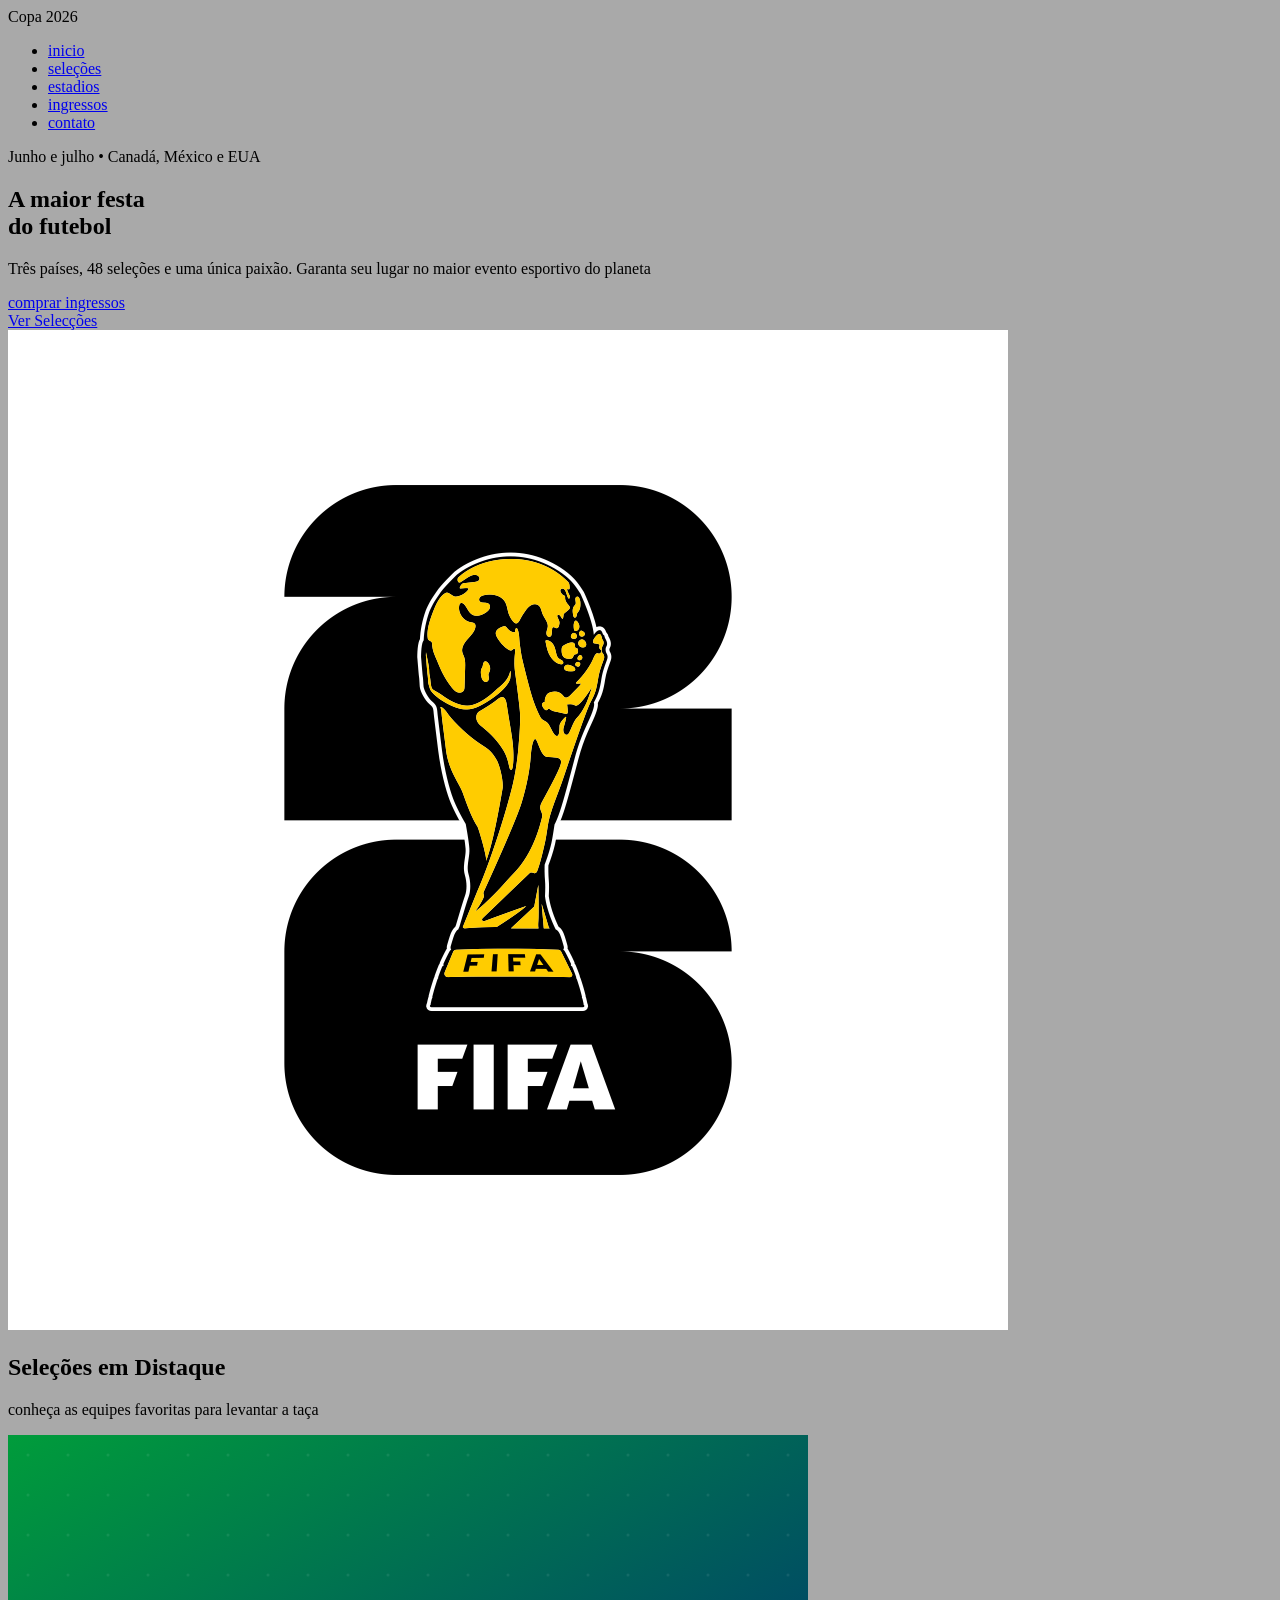
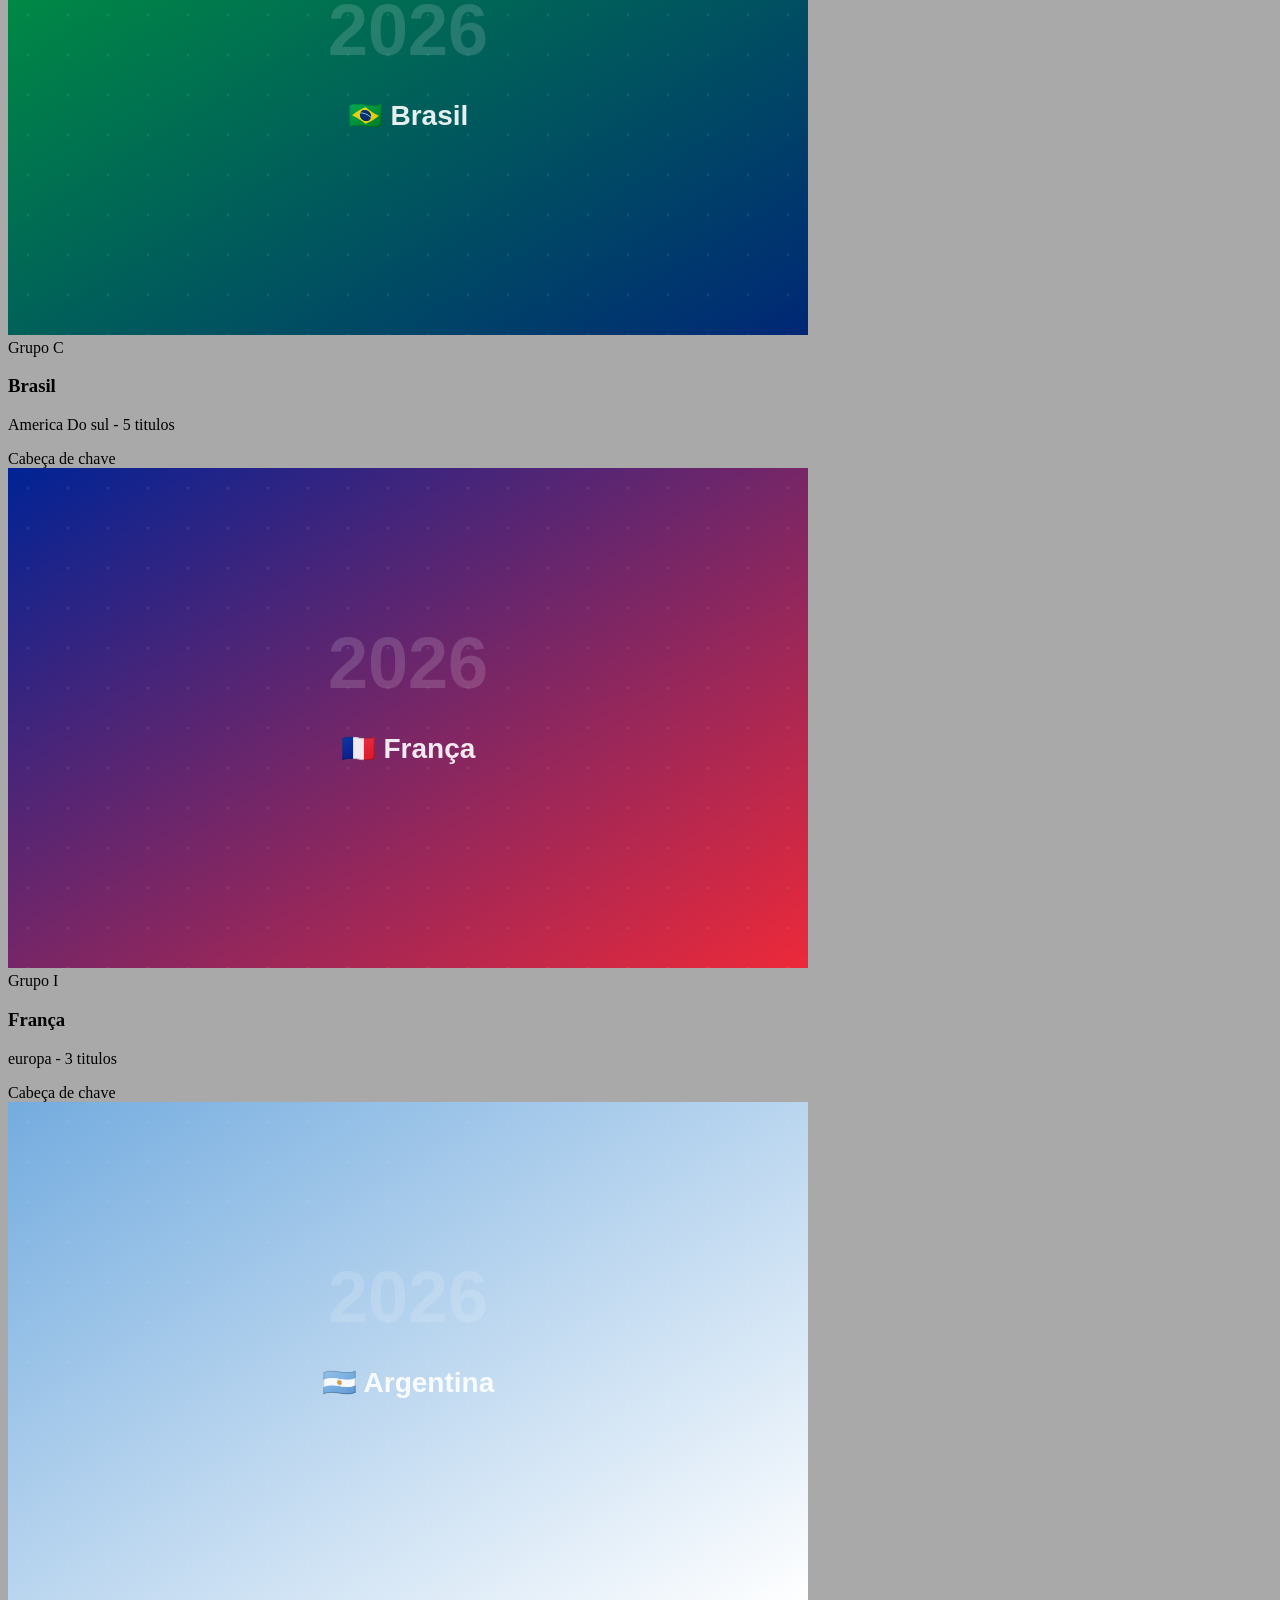
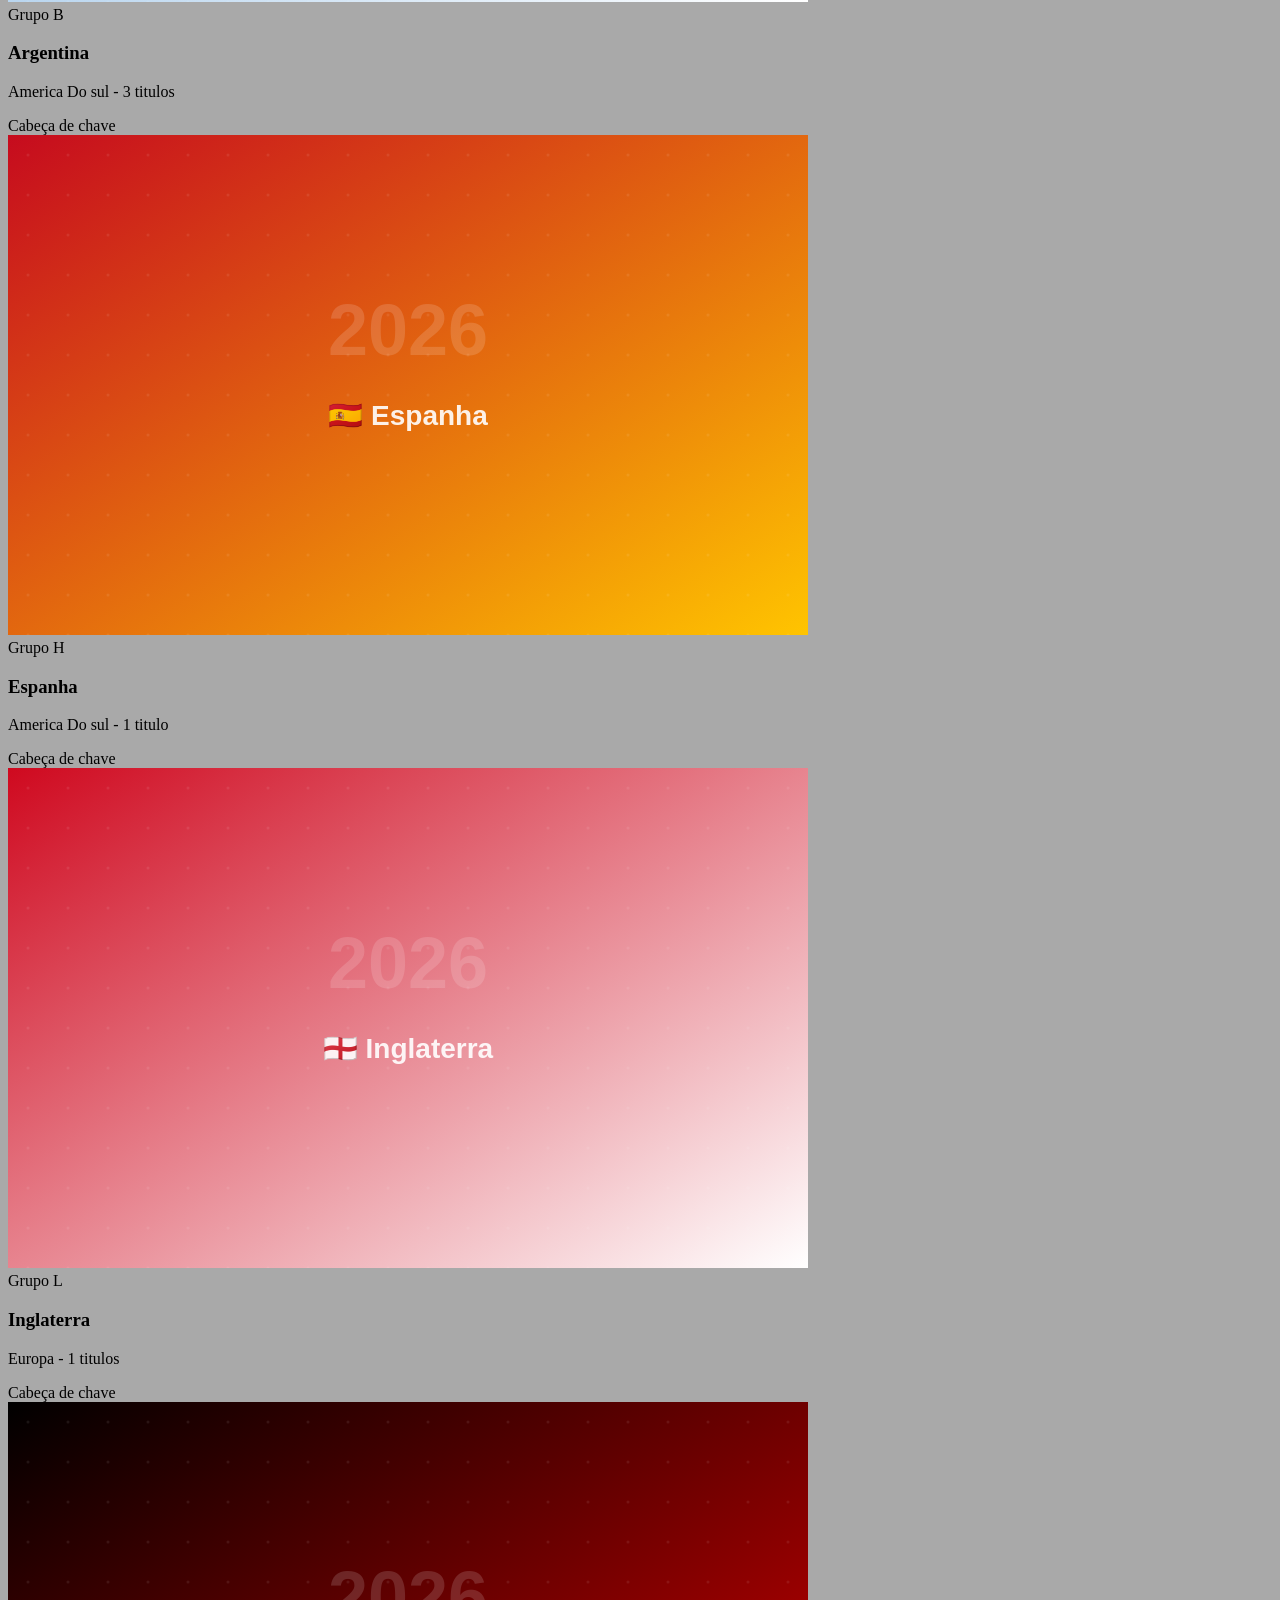
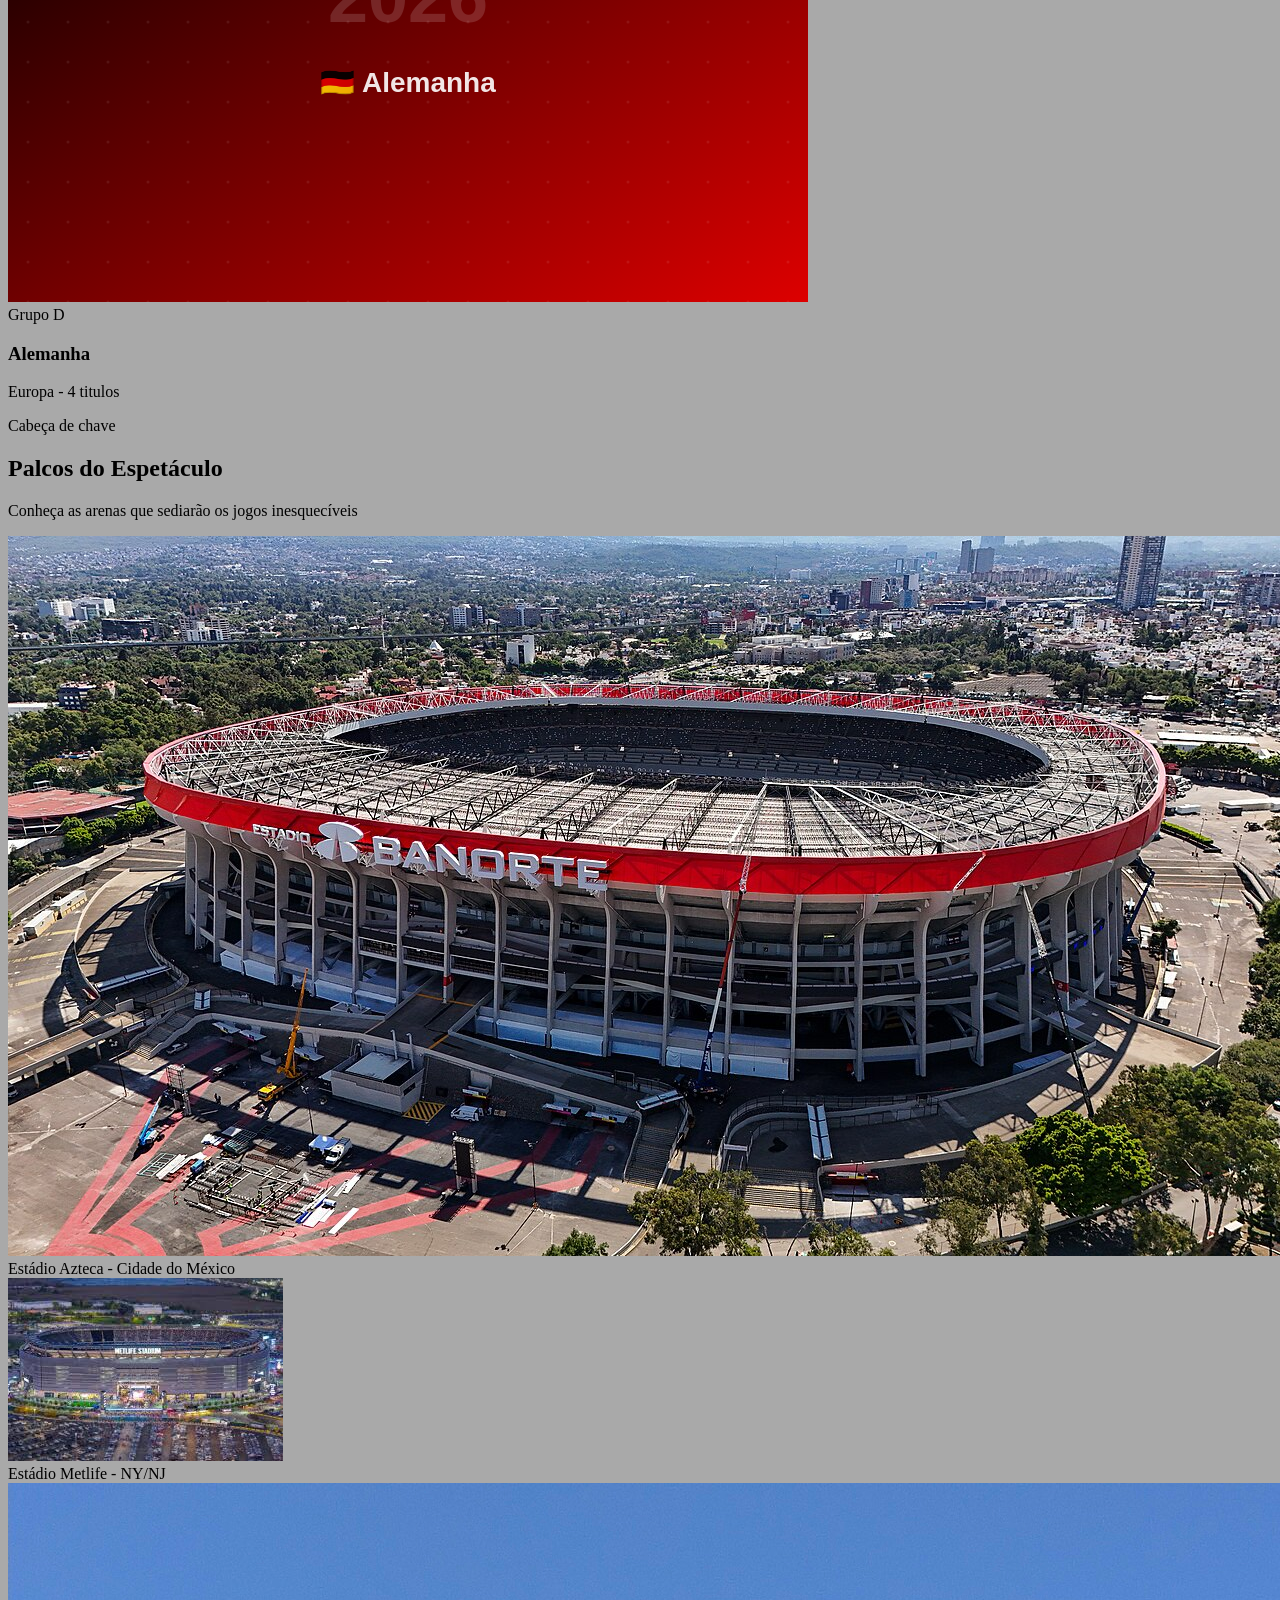
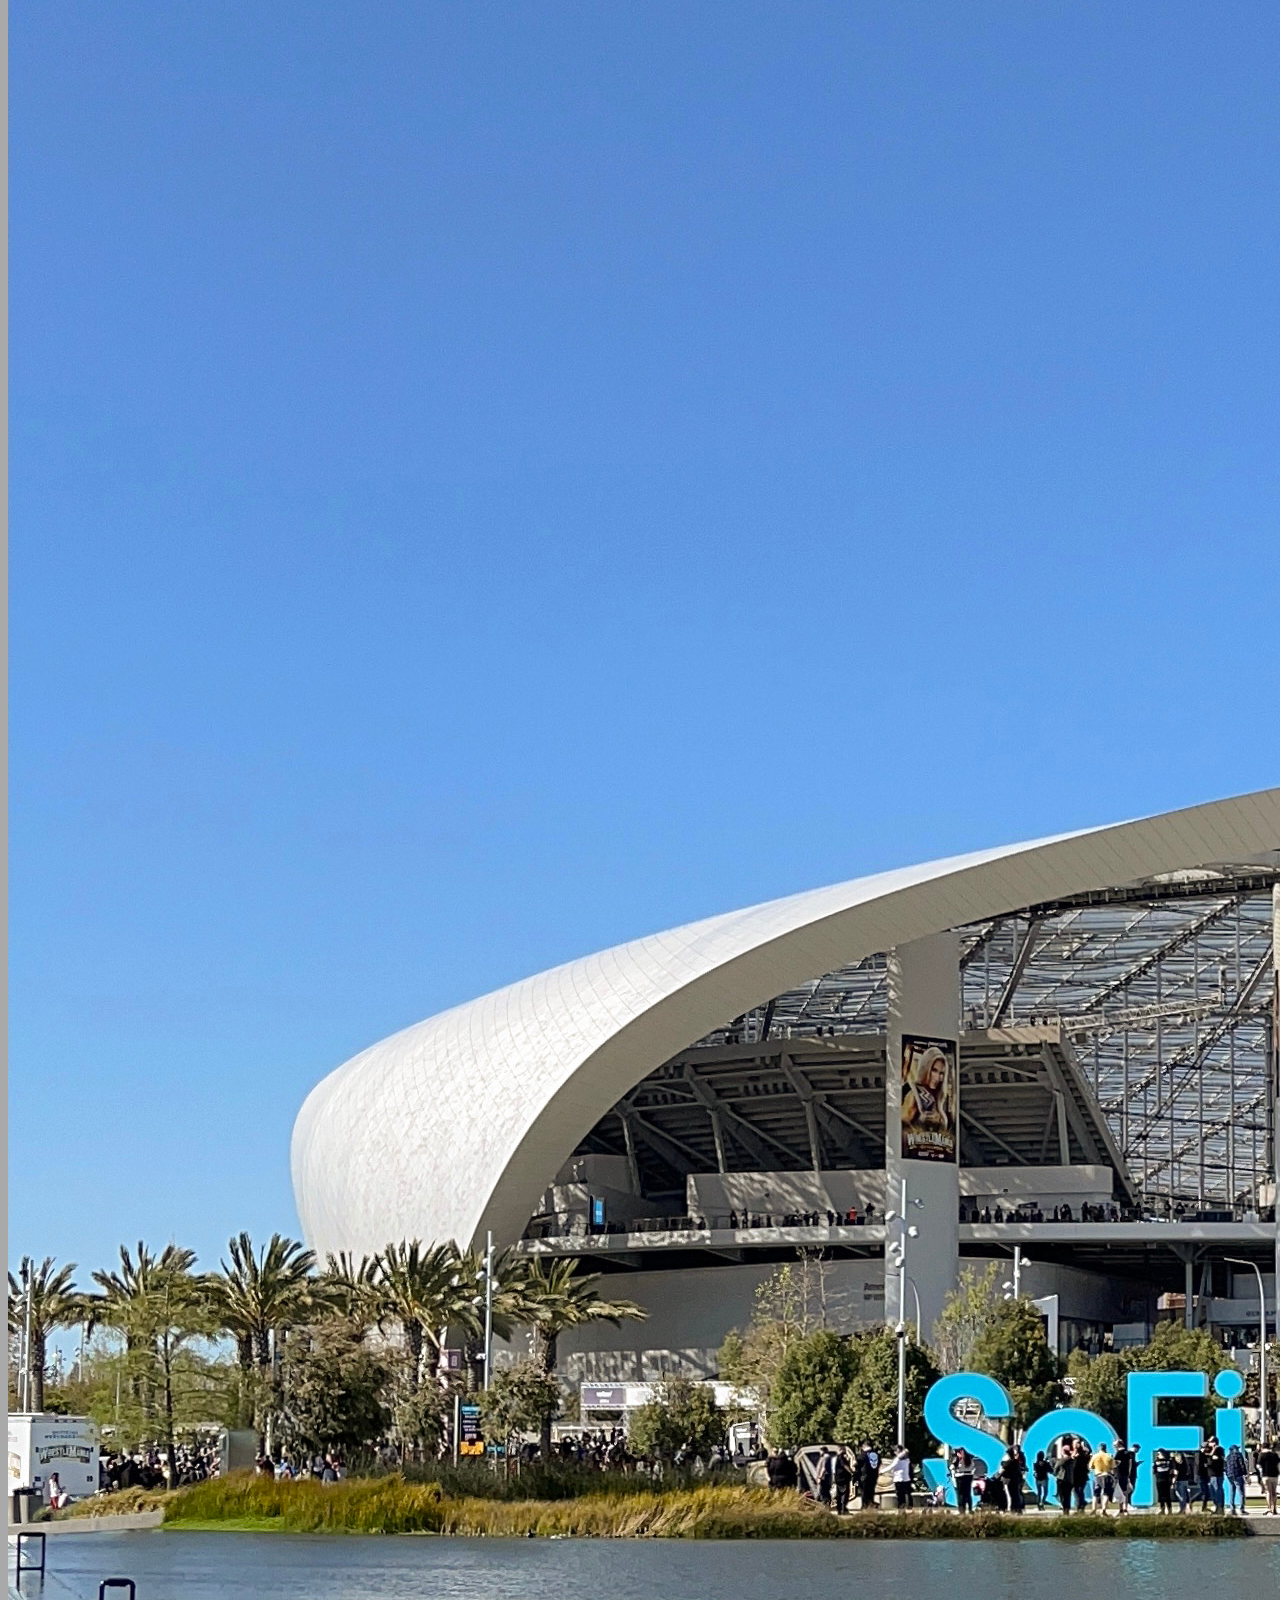
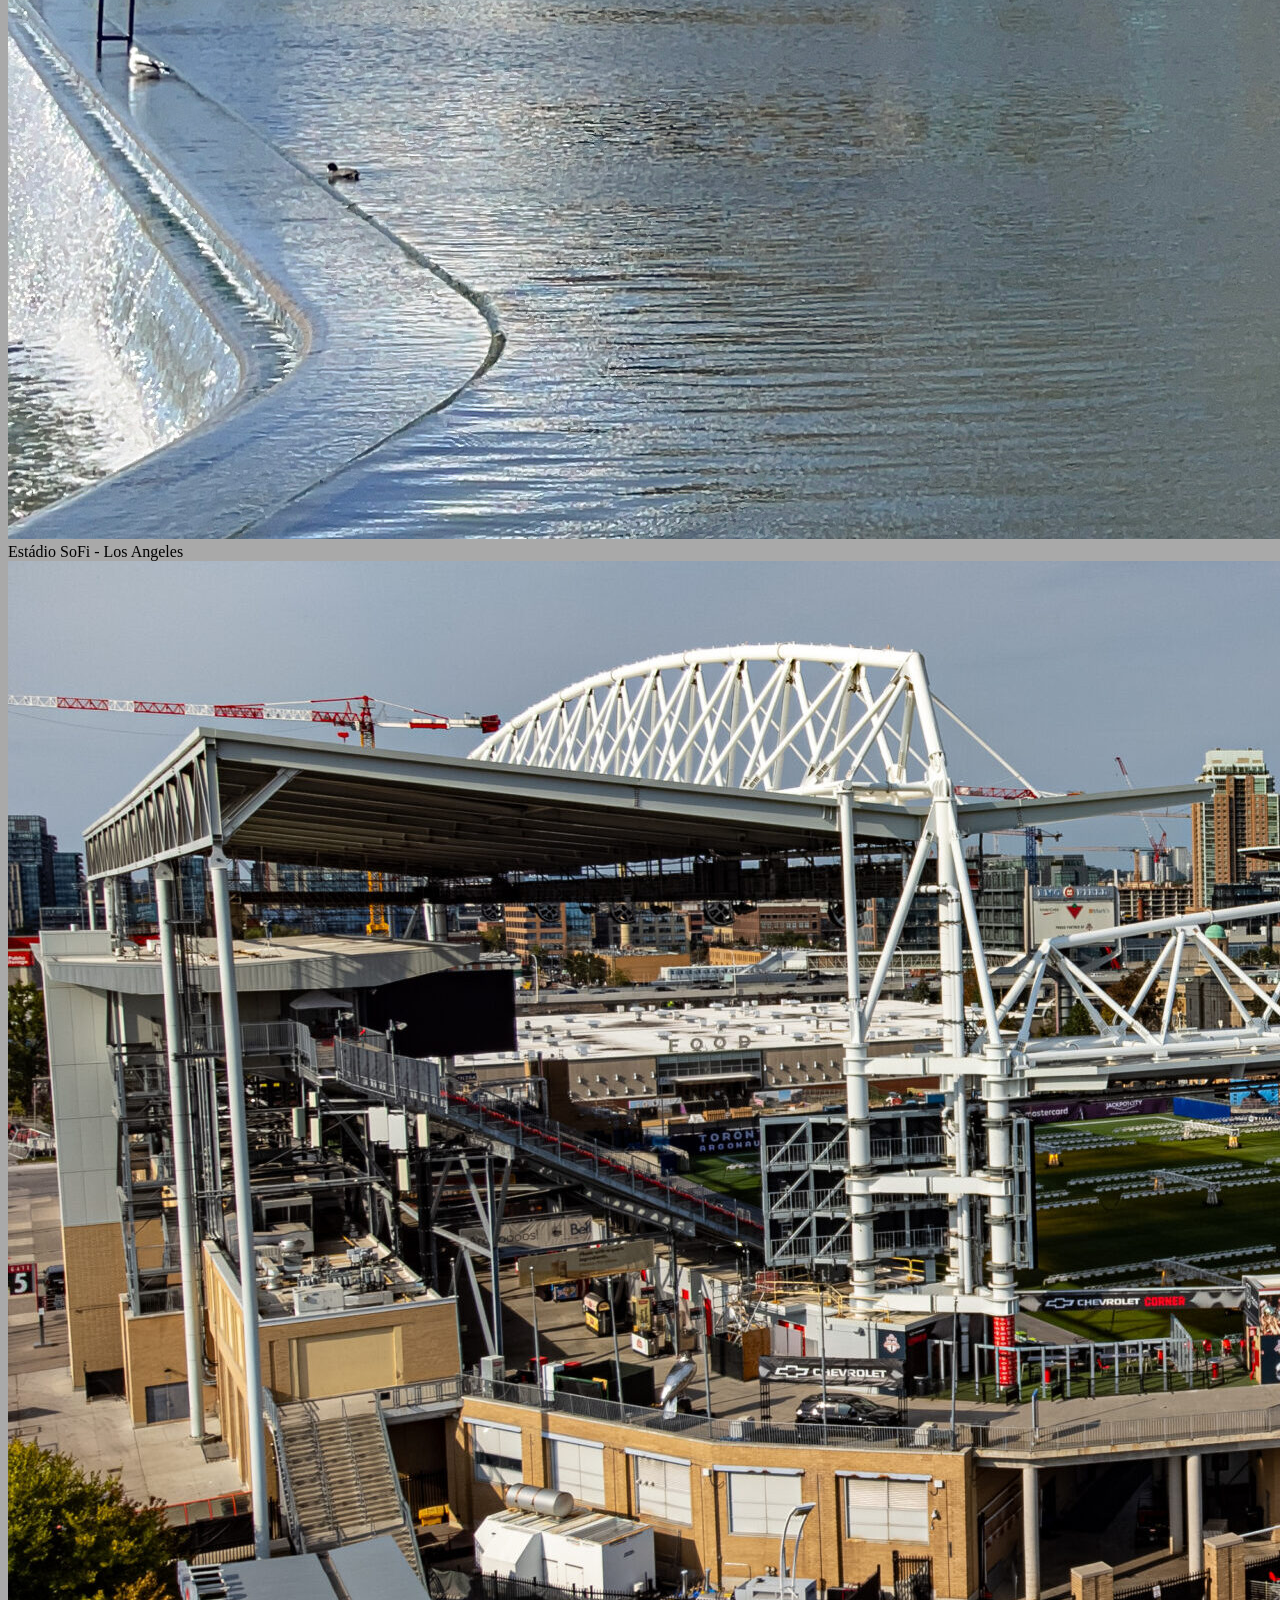
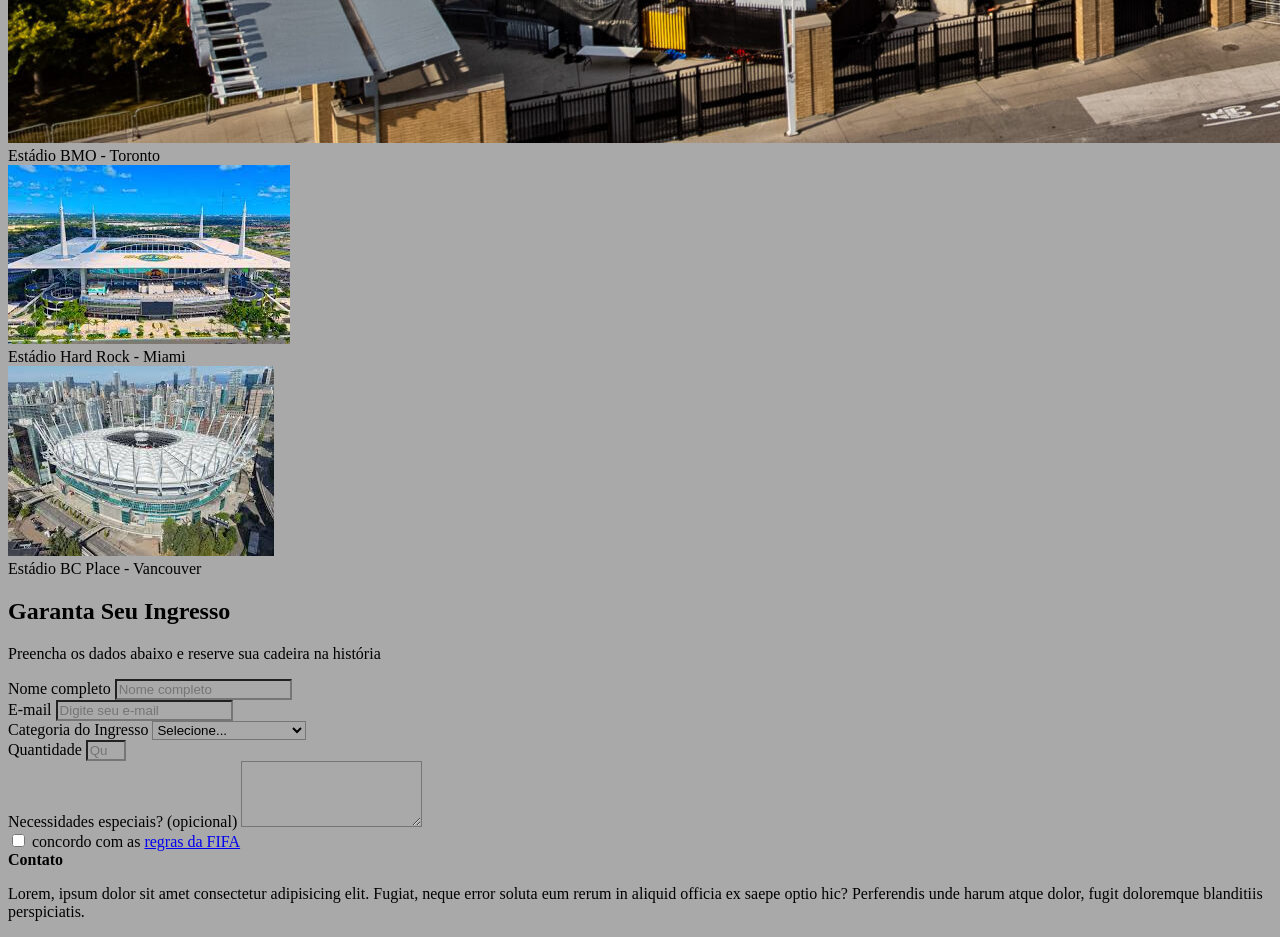
==== index.html @ 60d8bf27 "Add files via upload" ====
<!DOCTYPE html>
<html lang="pt-br">

<head>
    <meta charset="UTF-8">
    <meta name="viewport" content="width=device-width, initial-scale=1.0">
    <meta name="description" content="site da copa do mundo 2026 - Pequenos talentos">
    <title>copa do mundo 2026</title>
    <link rel="stylesheet" href="style.css">
</head>

<body>
    <nav>
        <div>
            <div>
                <span>Copa 2026</span>
            </div>
            <ul>
                <li><a href="#home">inicio</a></li>
                <li><a href="#selecoes">seleções</a></li>
                <li><a href="#estadios">estadios</a></li>
                <li><a href="#ingressos">ingressos</a></li>
                <li><a href="#contato">contato</a></li>
            </ul>
        </div>
    </nav>
    <section id="home">
        <div>
            <div>
                <p>Junho e julho • Canadá, México e EUA </p>
                <!-- a tag <br> faz quebra de linhas -->
                <h1>A maior festa <br> do futebol</h1>
                <p> Três países, 48 seleções e uma única paixão.
                    Garanta seu lugar no maior evento esportivo do planeta
                </p>

                <div>
                    <a href="#ingressos">comprar ingressos</a>
                    <br>
                    <a href="#selecoes">Ver Selecções</a>
                </div>
            </div>

            <!-- Div de imagem -->
            <div>
                <img src="img/copa-2026.png" alt="logo da copa 2026">
            </div>
        </div>
    </section>
    <main>
        <section id="selecoes">
            <!-- Div Global -->
            <div>
                <!-- Div de titulo -->
                <div>
                    <h2>Seleções em Distaque</h2>
                    <p>conheça as equipes favoritas para levantar a taça</p>
                </div>
                <!-- div de seleções -->
                <div>
                    <!-- div seleção 1 -->
                    <div>
                        <!-- div imagem -->
                        <div>
                            <img src="img/selecao-brasil.svg" alt="banner seleção brasileira">
                        </div>
                        <!-- div de corpo -->
                        <div>
                            <span>Grupo C</span>
                            <h3>Brasil</h3>
                            <p>America Do sul - 5 titulos</p>
                            <span>Cabeça de chave</span>
                        </div>


                        <!-- div seleção 2 -->
                        <div>
                            <!-- div imagem -->
                            <div>
                                <img src="img/selecao-franca.svg" alt="banner seleção francesa">
                            </div>
                            <!-- div de corpo -->
                            <div>
                                <span>Grupo I</span>
                                <h3>França</h3>
                                <p>europa - 3 titulos</p>
                                <span>Cabeça de chave</span>
                            </div>


                            <!-- div seleção 3 -->
                            <div>
                                <!-- div imagem -->
                                <div>
                                    <img src="img/selecao-argentina.svg" alt="banner seleção argentina">
                                </div>
                                <!-- div de corpo -->
                                <div>
                                    <span>Grupo B</span>
                                    <h3>Argentina</h3>
                                    <p>America Do sul - 3 titulos</p>
                                    <span>Cabeça de chave</span>
                                </div>

                                <!-- div seleção 4 -->
                                <div>
                                    <!-- div imagem -->
                                    <div> <img src="img/selecao-espanha.svg" alt="banner seleção espanhola">
                                    </div>
                                    <!-- div de corpo -->
                                    <div>
                                        <span>Grupo H</span>
                                        <h3>Espanha</h3>
                                        <p>America Do sul - 1 titulo</p>
                                        <span>Cabeça de chave</span>
                                    </div>

                                    <!-- div seleção 5 -->
                                    <div>
                                        <!-- div imagem -->
                                        <div>
                                            <img src="img/selecao-inglaterra.svg" alt="banner seleção inglesa">
                                        </div>
                                        <!-- div de corpo -->
                                        <div>
                                            <span>Grupo L</span>
                                            <h3>Inglaterra</h3>
                                            <p>Europa - 1 titulos</p>
                                            <span>Cabeça de chave</span>
                                        </div>

                                        <!-- div seleção 6 -->
                                        <div>
                                            <!-- div imagem -->
                                            <div>
                                                <img src="img/selecao-alemanha.svg" alt="banner seleção alemã">
                                            </div>
                                            <!-- div de corpo -->
                                            <div>
                                                <span>Grupo D</span>
                                                <h3>Alemanha</h3>
                                                <p>Europa - 4 titulos</p>
                                                <span>Cabeça de chave</span>
                                            </div>
                                        </div>
                                    </div>
        </section>

        <section id="estadios">
            <!-- Div global -->
            <div>
                <!-- Div de título -->
                <div>
                    <h2>Palcos do Espetáculo</h2>
                    <p>Conheça as arenas que sediarão os jogos inesquecíveis</p>
                </div>

                <!-- Div de estádios -->
                <div>
                    <!-- Div do estádio 1 -->
                    <div>
                        <img src="img/azteca.jpg" alt="Estádio Azteca">
                        <div>Estádio Azteca - Cidade do México</div>
                    </div>

                    <!-- Div do estádio 2 -->
                    <div>
                        <img src="img/metlife.jpg" alt="Estádio Metlife">
                        <div>Estádio Metlife - NY/NJ</div>
                    </div>

                    <!-- Div do estádio 3 -->
                    <div>
                        <img src="img/sofi.jpg" alt="Estádio SoFi">
                        <div>Estádio SoFi - Los Angeles</div>
                    </div>

                    <!-- Div do estádio 4 -->
                    <div>
                        <img src="img/bmo.jpg" alt="Estádio BMO">
                        <div>Estádio BMO - Toronto</div>
                    </div>

                    <!-- Div do estádio 5 -->
                    <div>
                        <img src="img/hard-rock.jpg" alt="Estádio Hard Rock">
                        <div>Estádio Hard Rock - Miami</div>
                    </div>

                    <!-- Div do estádio 6 -->
                    <div>
                        <img src="img/bc-place.jpg" alt="Estádio BC Place">
                        <div>Estádio BC Place - Vancouver</div>
                    </div>
                </div>
            </div>
        </section>

        <section id="ingressos">

            <!-- Div global -->
            <div>

                <!-- Div de título -->
                <div>
                    <h2>Garanta Seu Ingresso</h2>
                    <p>Preencha os dados abaixo e reserve sua cadeira na história</p>
                </div>

                <!-- Div de formulário -->
                <div>
                    <form>
                        <!-- Div linha 1 -->
                        <div>

                            <!-- Div input 1 -->
                            <div>
                                <label>Nome completo</label>
                                <input type="text" placeholder="Nome completo" required>
                            </div>

                            <!-- Div input 2 -->
                            <div>
                                <label>E-mail</label>
                                <input type="email" placeholder="Digite seu e-mail" required>
                            </div>
                        </div>

                        <!-- Div linha 2 -->
                        <div>

                            <!-- Div input 3 -->
                            <div>
                                <label>Categoria do Ingresso</label>
                                <select>
                                    <option value="">Selecione...</option>
                                    <option value="cat3">Categoria 3 - R$ 1000</option>
                                    <option value="cat2">Categoria 2 - R$ 700</option>
                                    <option value="cat1">Categoria 1 - R$ 200</option>
                                </select>
                            </div>

                            <!-- Div input 4 -->
                            <div>
                                <label>Quantidade</label>
                                <input type="number" placeholder="Quantidade de ingressos" min="1" max="6" required>
                            </div>
                        </div>
                        <!-- div input 5 -->
                        <div>
                            <label>Necessidades especiais? (opicional)</label>
                            <textarea name="mensagem" rows="4" placeholder="acessibilidade, mobilidade reduzida...">
                                </textarea>
                        </div>
                        <!-- Div input 6 -->
                         <div>
                            <input type="checkbox" required>
                            <label>
                                concordo com as
                                <a href="#">regras da FIFA</a>  
                            </label>
                         </div>
                         
                    </form>
                </div>
            </div>
        </section>

        <section id="contato">
            <strong>Contato</strong>
            <p>Lorem, ipsum dolor sit amet consectetur adipisicing elit. Fugiat, neque error soluta eum rerum in aliquid
                officia ex saepe optio hic? Perferendis unde harum atque dolor, fugit doloremque blanditiis
                perspiciatis.</p>
        </section>

    </main>
</body>

</html>
---- style.css ----
*{
    background-color:darkgray;
}
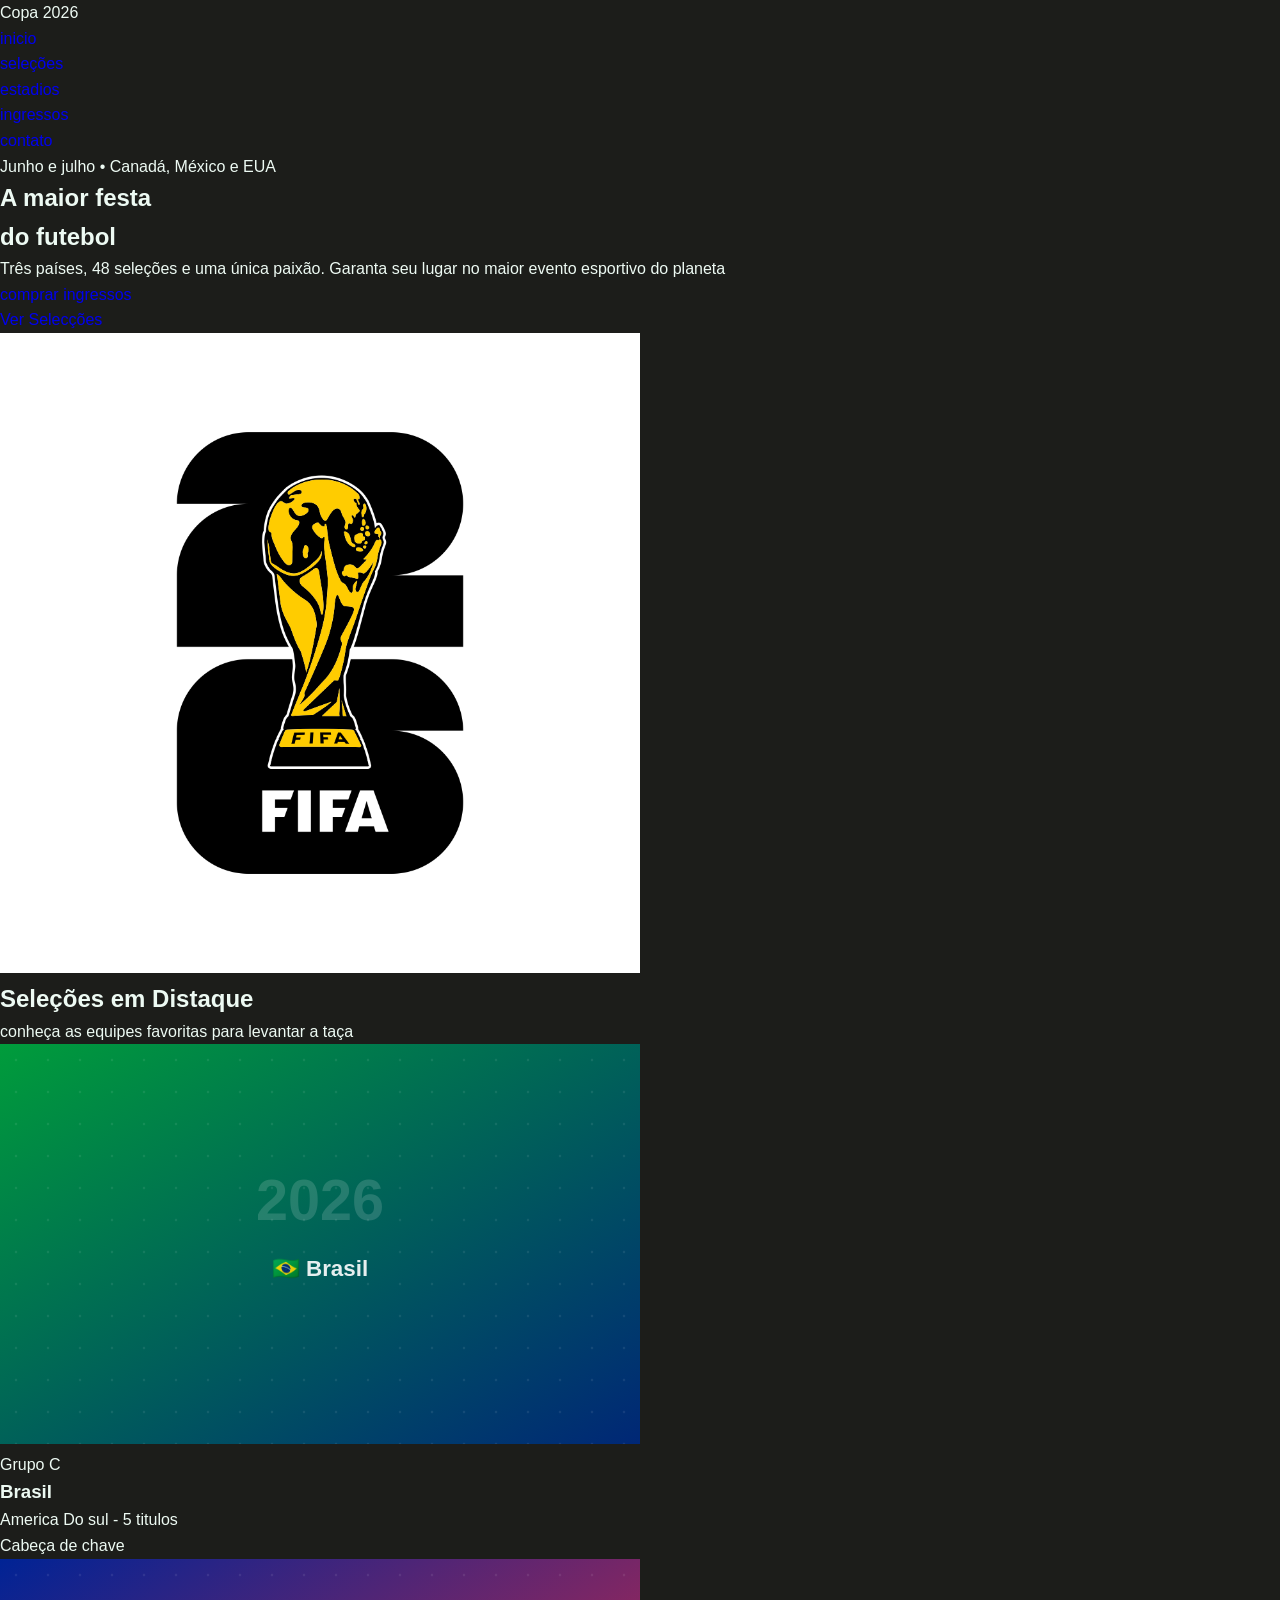
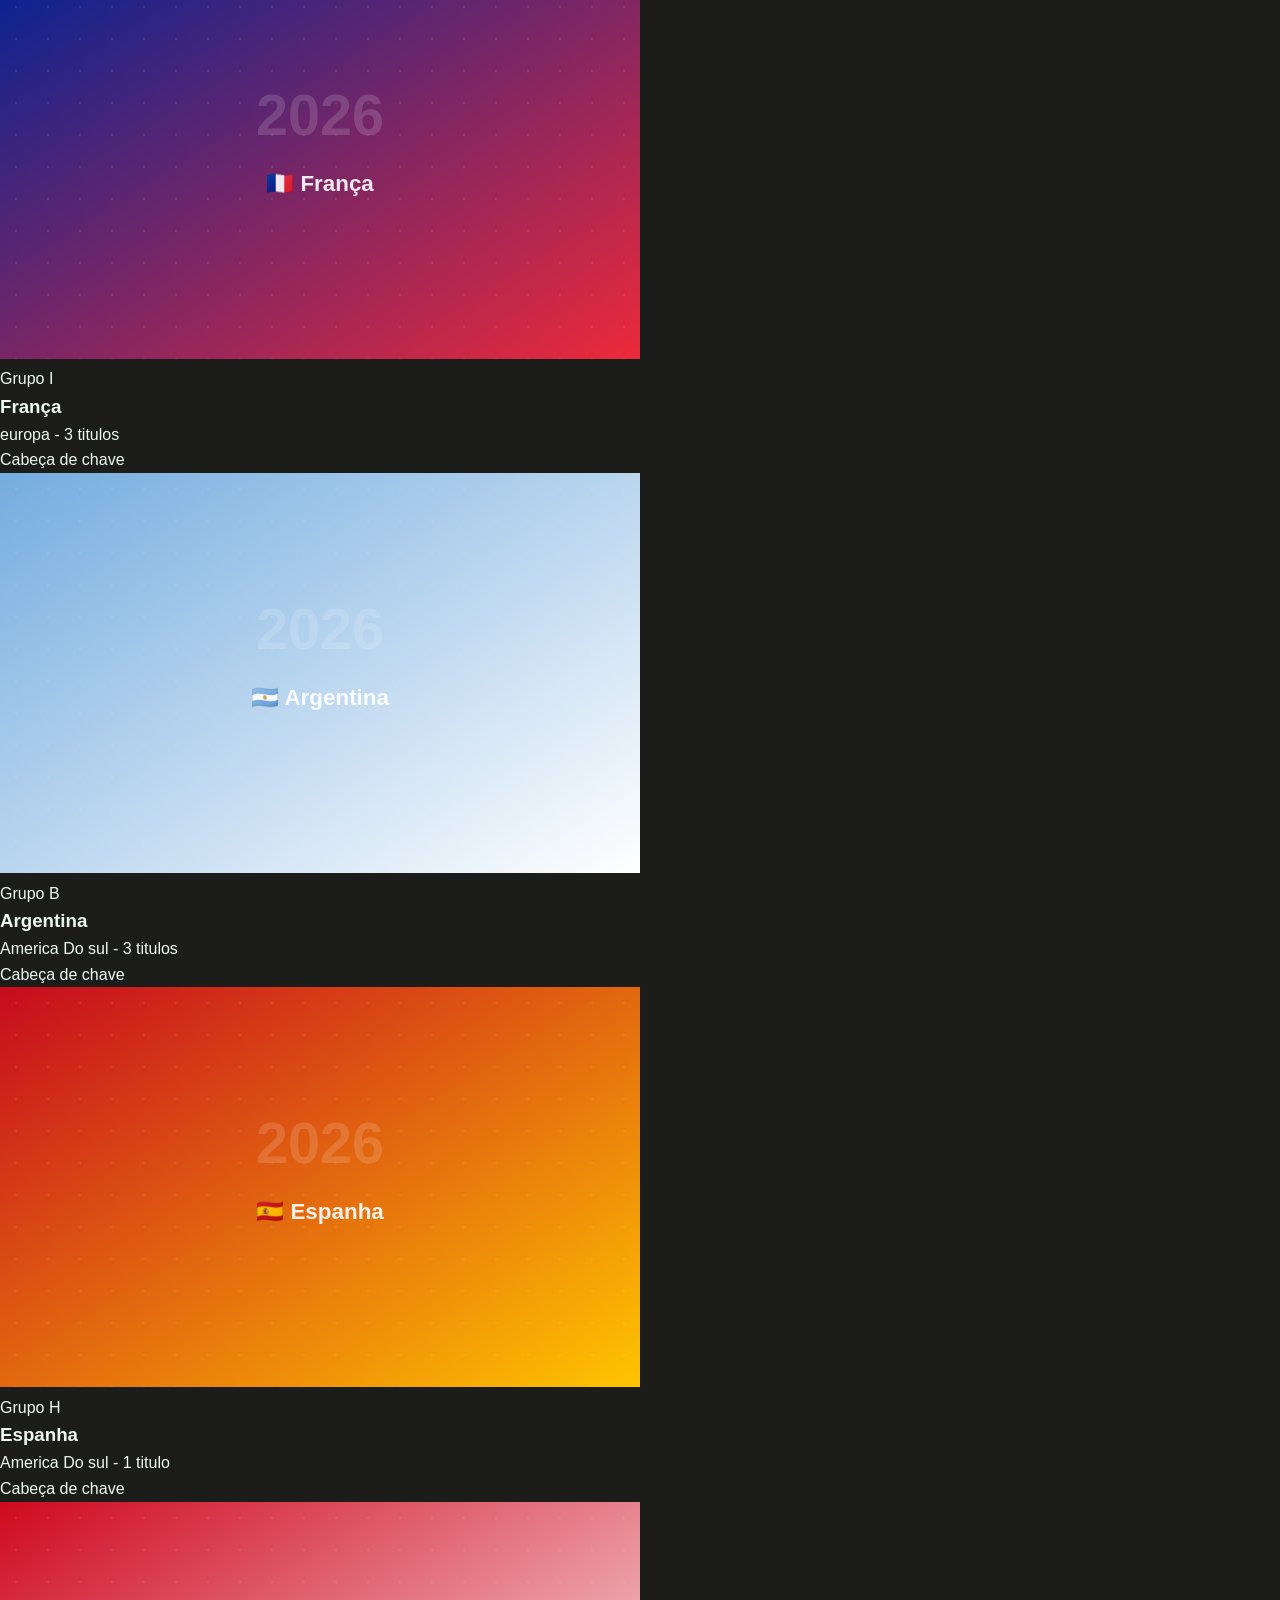
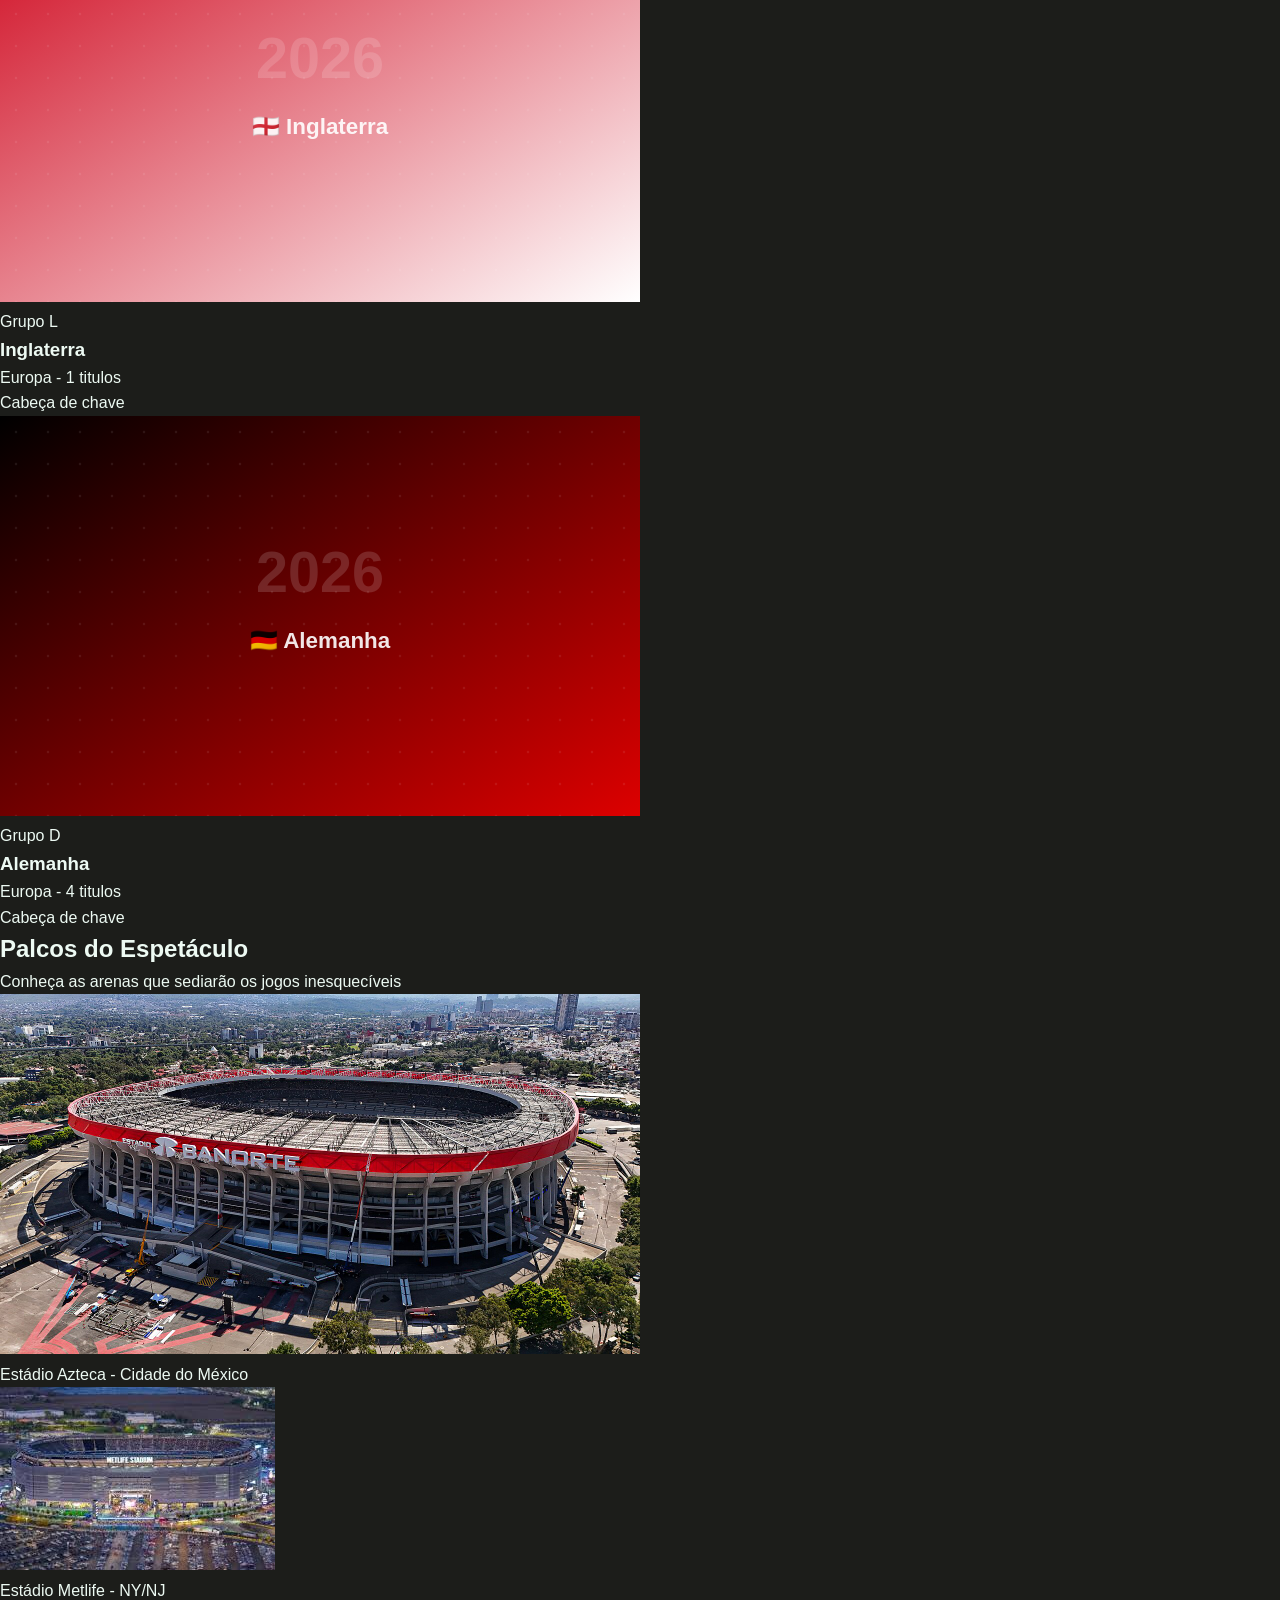
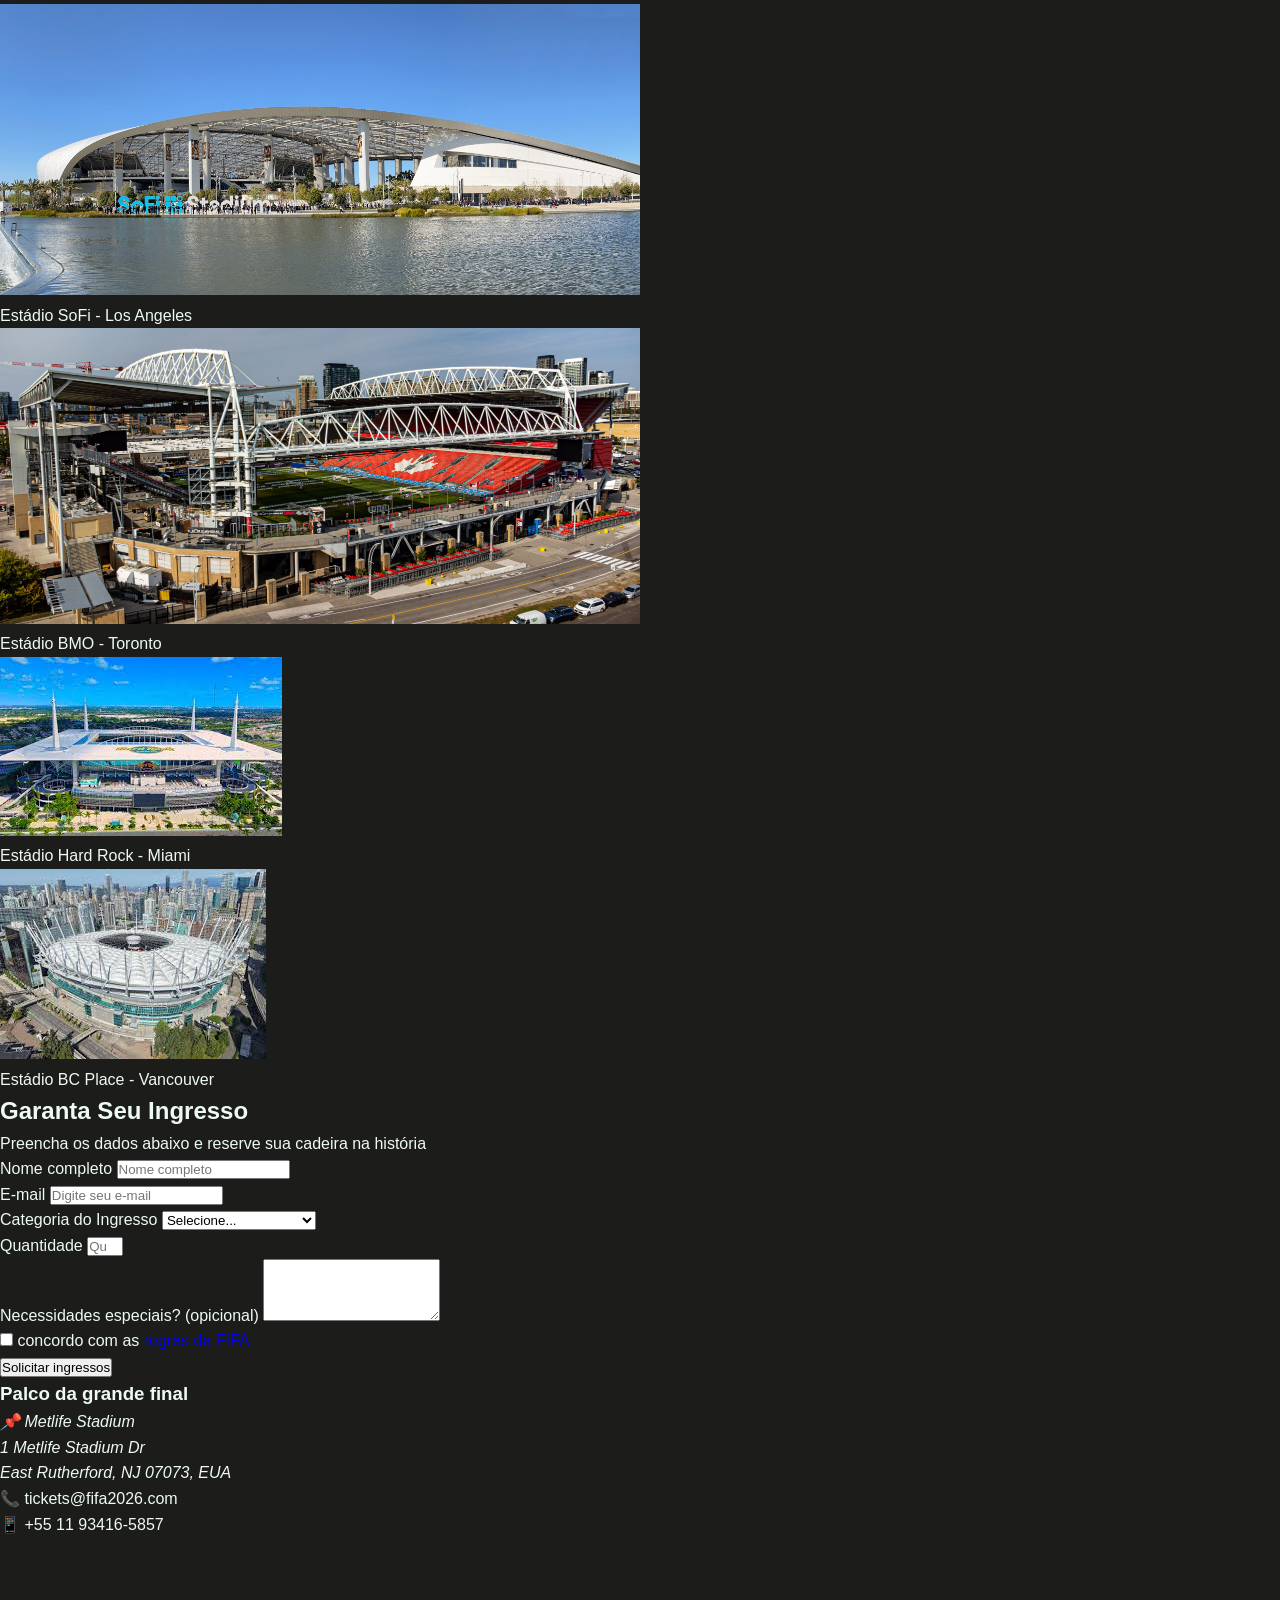
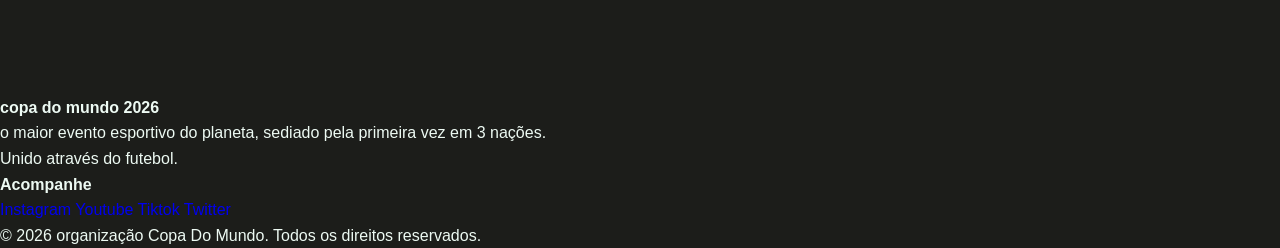
==== commit 539406e2: "Add files via upload" ====
--- a/index.html
+++ b/index.html
@@ -253,27 +253,85 @@
                                 </textarea>
                         </div>
                         <!-- Div input 6 -->
-                         <div>
+                        <div>
                             <input type="checkbox" required>
                             <label>
                                 concordo com as
-                                <a href="#">regras da FIFA</a>  
+                                <a href="#">regras da FIFA</a>
                             </label>
+                        </div>
+
+                        <button type="submit">
+                            Solicitar ingressos
+                        </button>
+                    </form>
+                </div>
+                <!-- Div de localização -->
+                <div>
+                    <!-- Div de informação -->
+                    <div>
+                        <h3>Palco da grande final</h3>
+                        <!-- Endereço -->
+                        <address>
+                            <p>📌 Metlife Stadium</p>
+                            <p>1 Metlife Stadium Dr</p>
+                            <p>East Rutherford, NJ 07073, EUA</p>
+                        </address>
+                        <!-- Div de contato -->
+                        <div>
+                            <p>📞 tickets@fifa2026.com</p>
+                            <p>📱 +55 11 93416-5857</p>
+                        </div>
+                    </div>
+                    <!-- div de mapa -->
+                    <div>
+                        <iframe
+                            src="https://www.google.com/maps/embed?pb=!1m18!1m12!1m3!1d3019.658099475643!2d-74.07445699999998!3d40.81350639999999!2m3!1f0!2f0!3f0!3m2!1i1024!2i768!4f13.1!3m3!1m2!1s0x89c2f861ad5902bf%3A0x8184280d31051734!2sMetLife%20Stadium!5e0!3m2!1spt-BR!2sbr!4v1786193614151!5m2!1spt-BR!2sbr"
+                            width="100%"
+                            height="100%" 
+                            style="border:0;" 
+                            allowfullscreen="" 
+                            loading="lazy"
+                            referrerpolicy="strict-origin-when-cross-origin"
+                            title="mapa do metlife stadium, local da final da copa">
+                        </iframe>
+                    </div>
+                </div>
+
+            </div>
+        </section>
+    </main>
+    <footer>
+       <!-- div global -->
+        <div>
+            <!-- div grid -->
+             <div>
+                <!-- div coluna -->
+                 <div>
+                    <h4>copa do mundo 2026</h4>
+                    <p>o maior evento esportivo do planeta, sediado pela primeira vez em 3 nações.</p>
+                    <p>Unido através do futebol.</p>
+                 </div>
+                   <!-- div de coluna 2 -->
+                    <div>
+                        <h4>Acompanhe</h4>
+                        <!-- div redes sociais -->
+                         <div>
+                            <a href="#">Instagram</a>
+                            <a href="#">Youtube</a>
+                            <a href="#">Tiktok</a>
+                            <a href="#">Twitter</a>
                          </div>
-                         
-                    </form>
-                </div>
-            </div>
-        </section>
-
-        <section id="contato">
-            <strong>Contato</strong>
-            <p>Lorem, ipsum dolor sit amet consectetur adipisicing elit. Fugiat, neque error soluta eum rerum in aliquid
-                officia ex saepe optio hic? Perferendis unde harum atque dolor, fugit doloremque blanditiis
-                perspiciatis.</p>
-        </section>
-
-    </main>
+                    </div>
+
+             </div>
+             <!-- div fundo -->
+              <div>
+                <p>© 2026 organização Copa Do Mundo. Todos os direitos reservados.</p>
+              </div>
+        </div>
+
+    </footer>
 </body>
 
 </html>
--- a/style.css
+++ b/style.css
@@ -1,3 +1,55 @@
+
 *{
-    background-color:darkgray;
-}+    margin: 0;
+    padding: 0;
+    box-sizing: border-box;
+}
+@import url('https://fonts.googleapis.com/css2?family=Inter:ital,opsz,wght@0,14..32,100..900;1,14..32,100..900&family=Quicksand:wght@300..700&display=swap');
+/* variaveis globais */
+:root {
+    --cor-fundo-escuro: #1c1d1a;
+    --cor-fundo-medio: #0b1f14;
+    --cor-fundo-claro: #f0f7f4;
+    --cor-primaria: #00c97a;
+    --cor-primaria-escura: #009958;
+    --cor-secundaria: #ffe135;
+    --cor-texto-claro: #edfaf3;
+    --cor-texto-escuro: #052e1c;
+    --cor-texto-suave: #7db89a;
+    --cor-borda: rgba(0, 201, 122, 0.12);
+  
+    --fonte-principal: 'Inter', 'Segoe UI', sans-serif;
+  
+    --espacamento-secao: 6rem;
+    --raio-borda: 14px;
+    --raio-borda-pequeno: 8px;
+    --largura-maxima: 1140px;
+  }
+
+  body {
+    /* Config Fonte */
+    font-family: var(--fonte-principal);
+    /* Cor fundo */
+    background-color: var(--cor-fundo-escuro);
+     /* cor texto */
+     color: var(--cor-texto-claro);
+     /* distancia */
+     line-height: 1.6;
+  }
+
+  a {
+    /* decoraçao de testo */
+    text-decoration: none;
+    color: varI(--cor-texto-claro);
+    /* animação */
+    transition: color 0.3s ease;
+
+  }
+  ul {
+    /* estilização de linha */
+    list-style: none;
+  }
+  img {
+    max-width: 50%;
+  }
+   
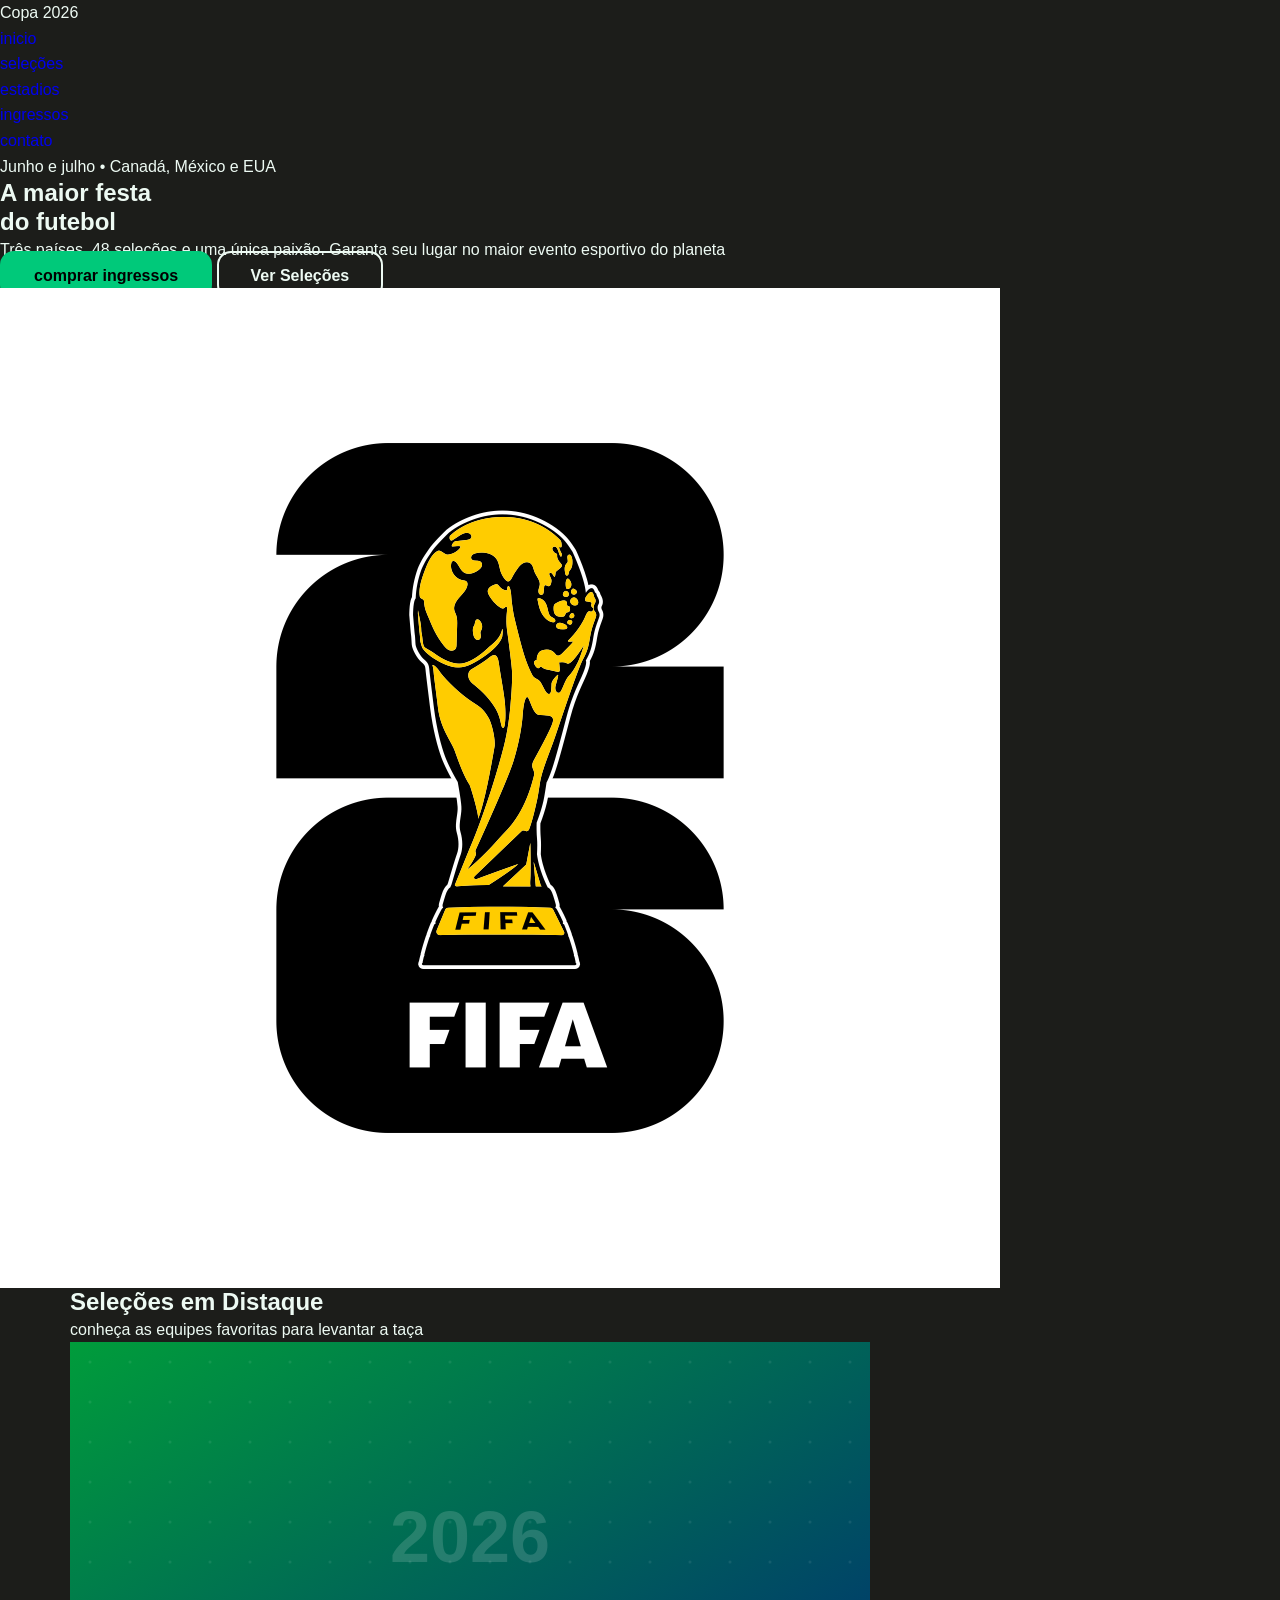
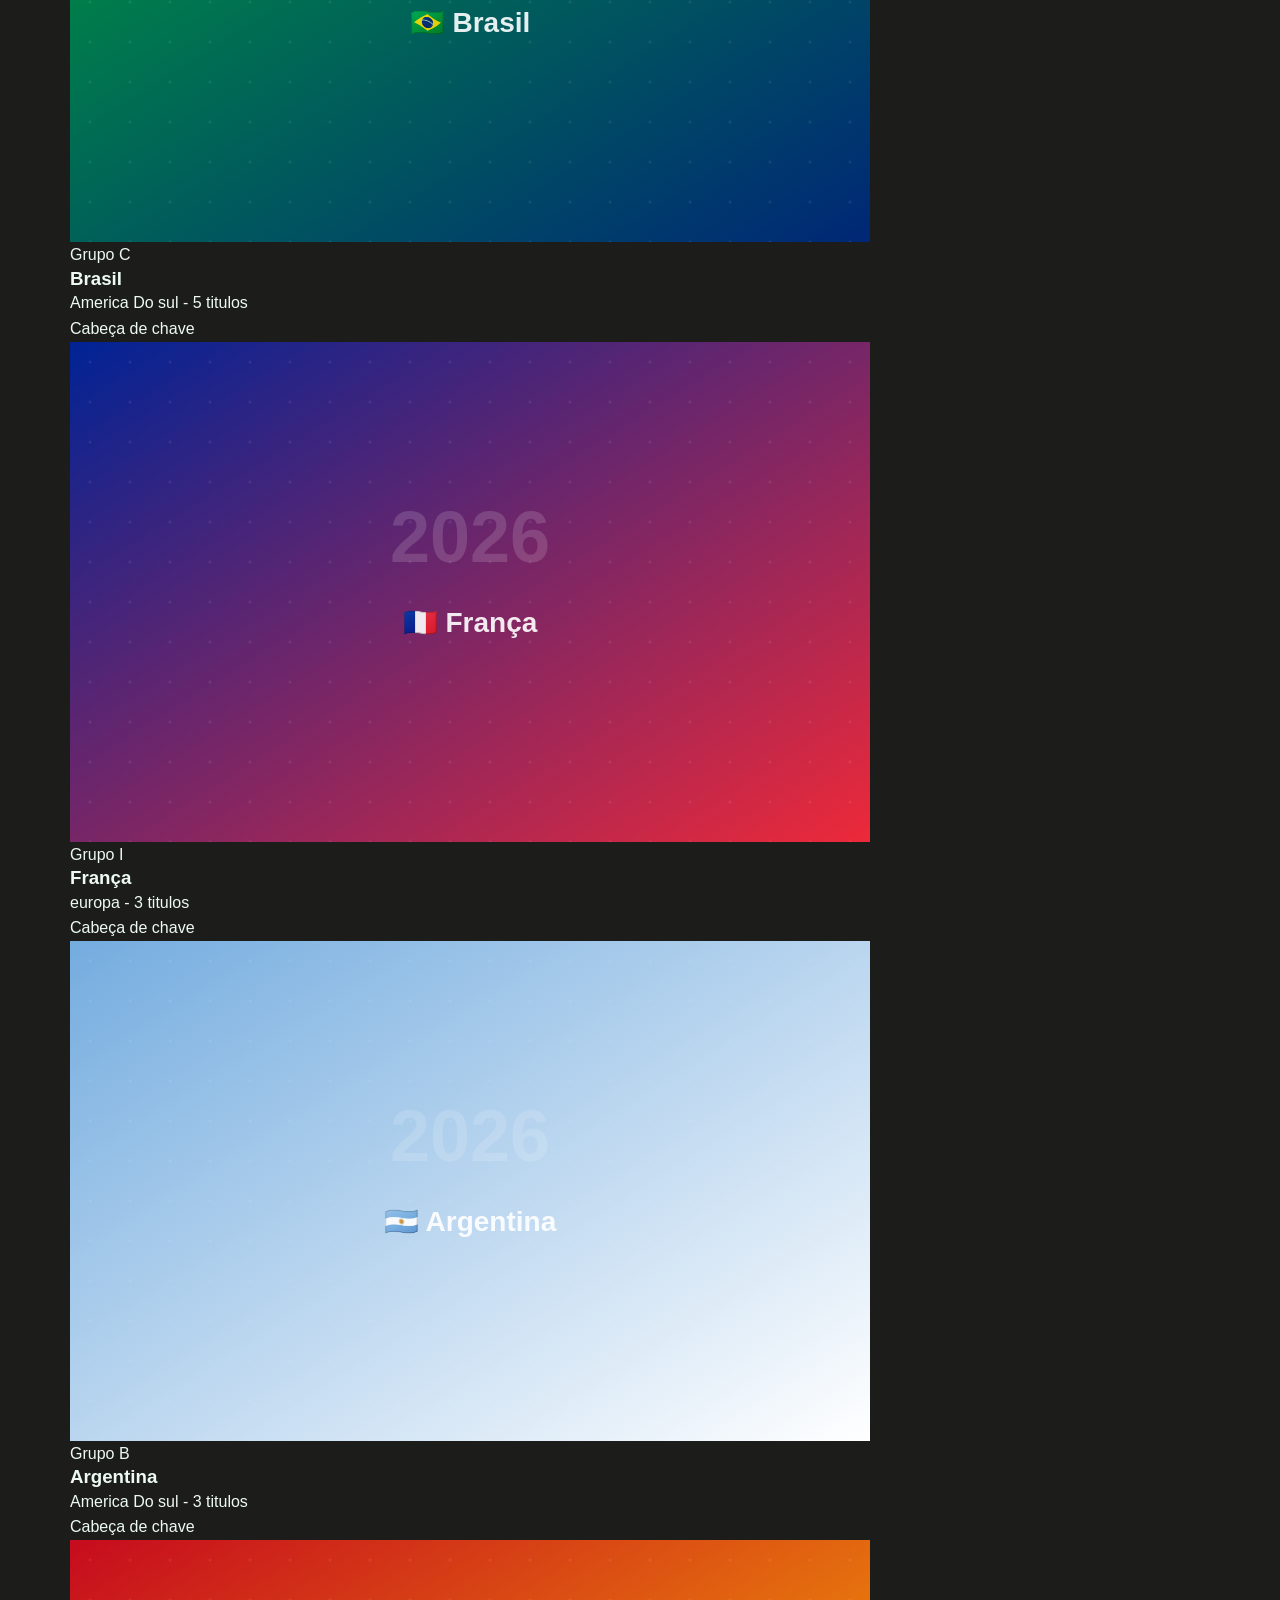
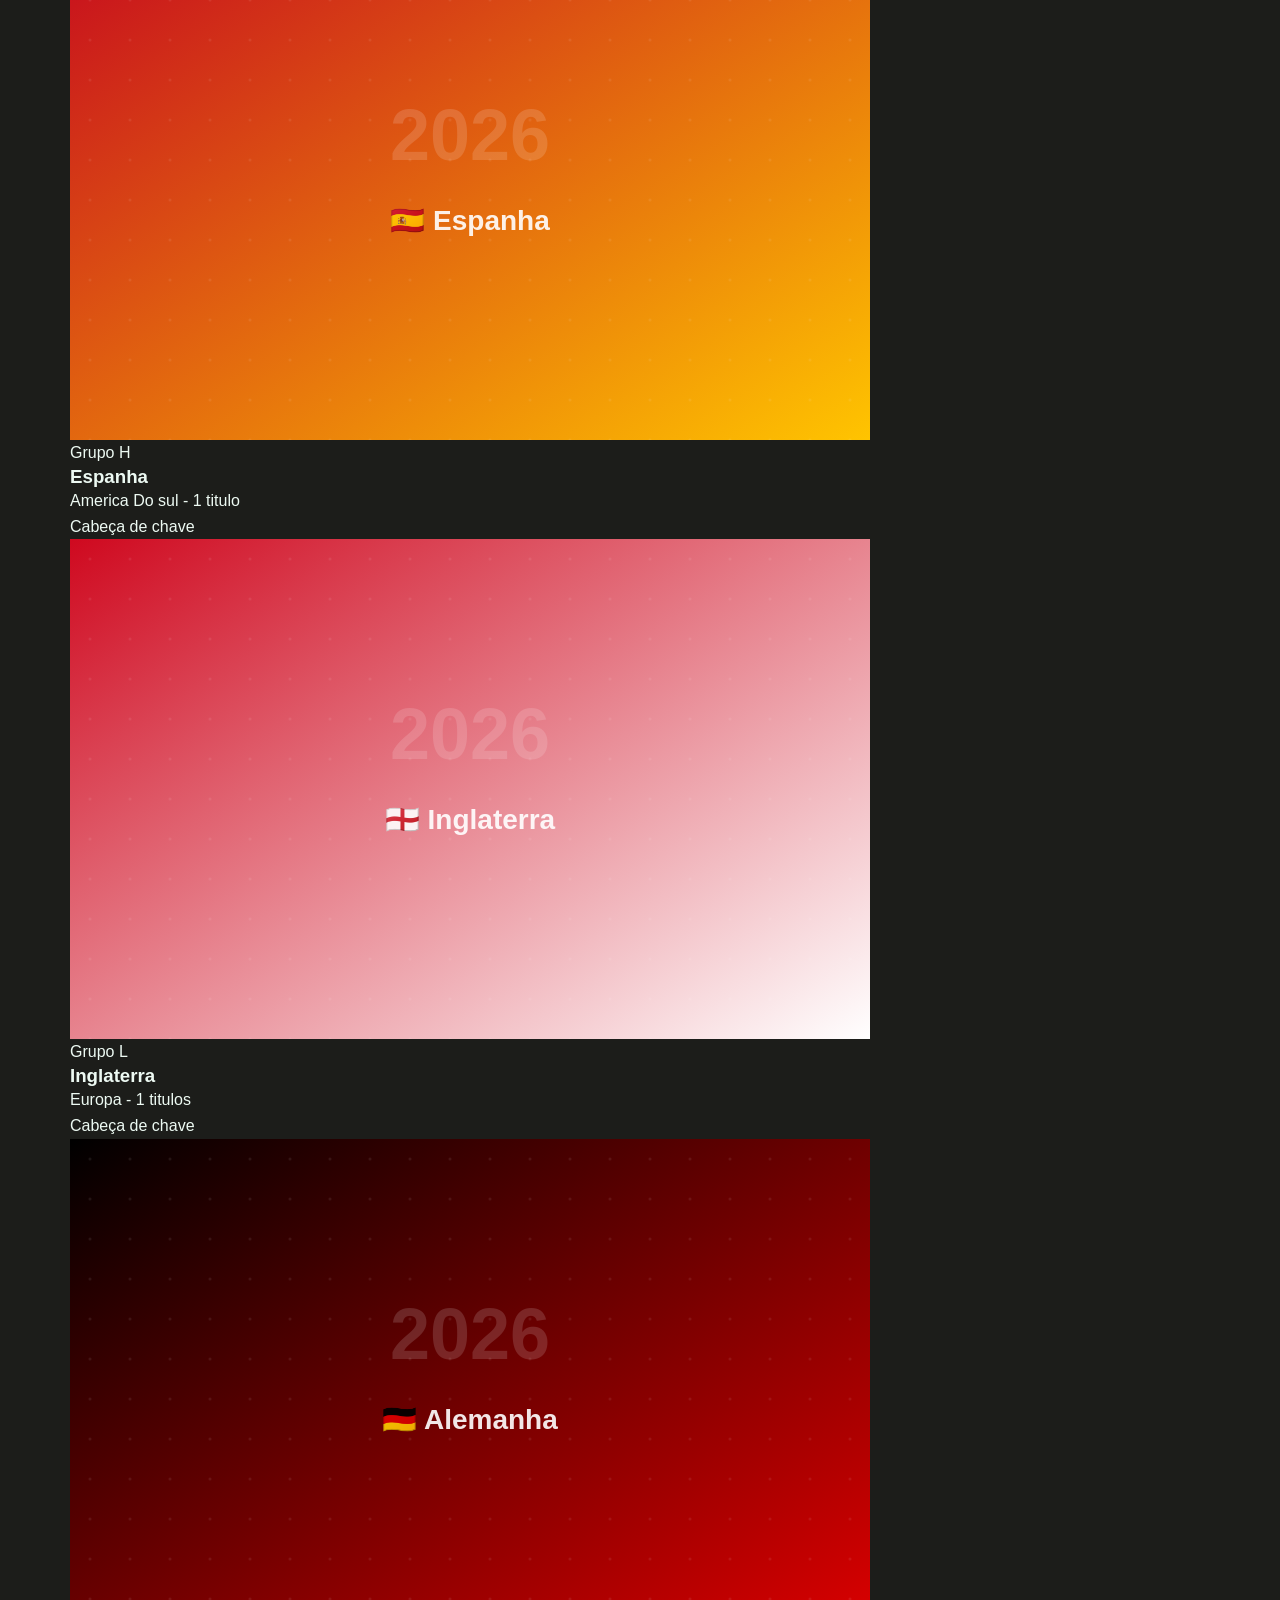
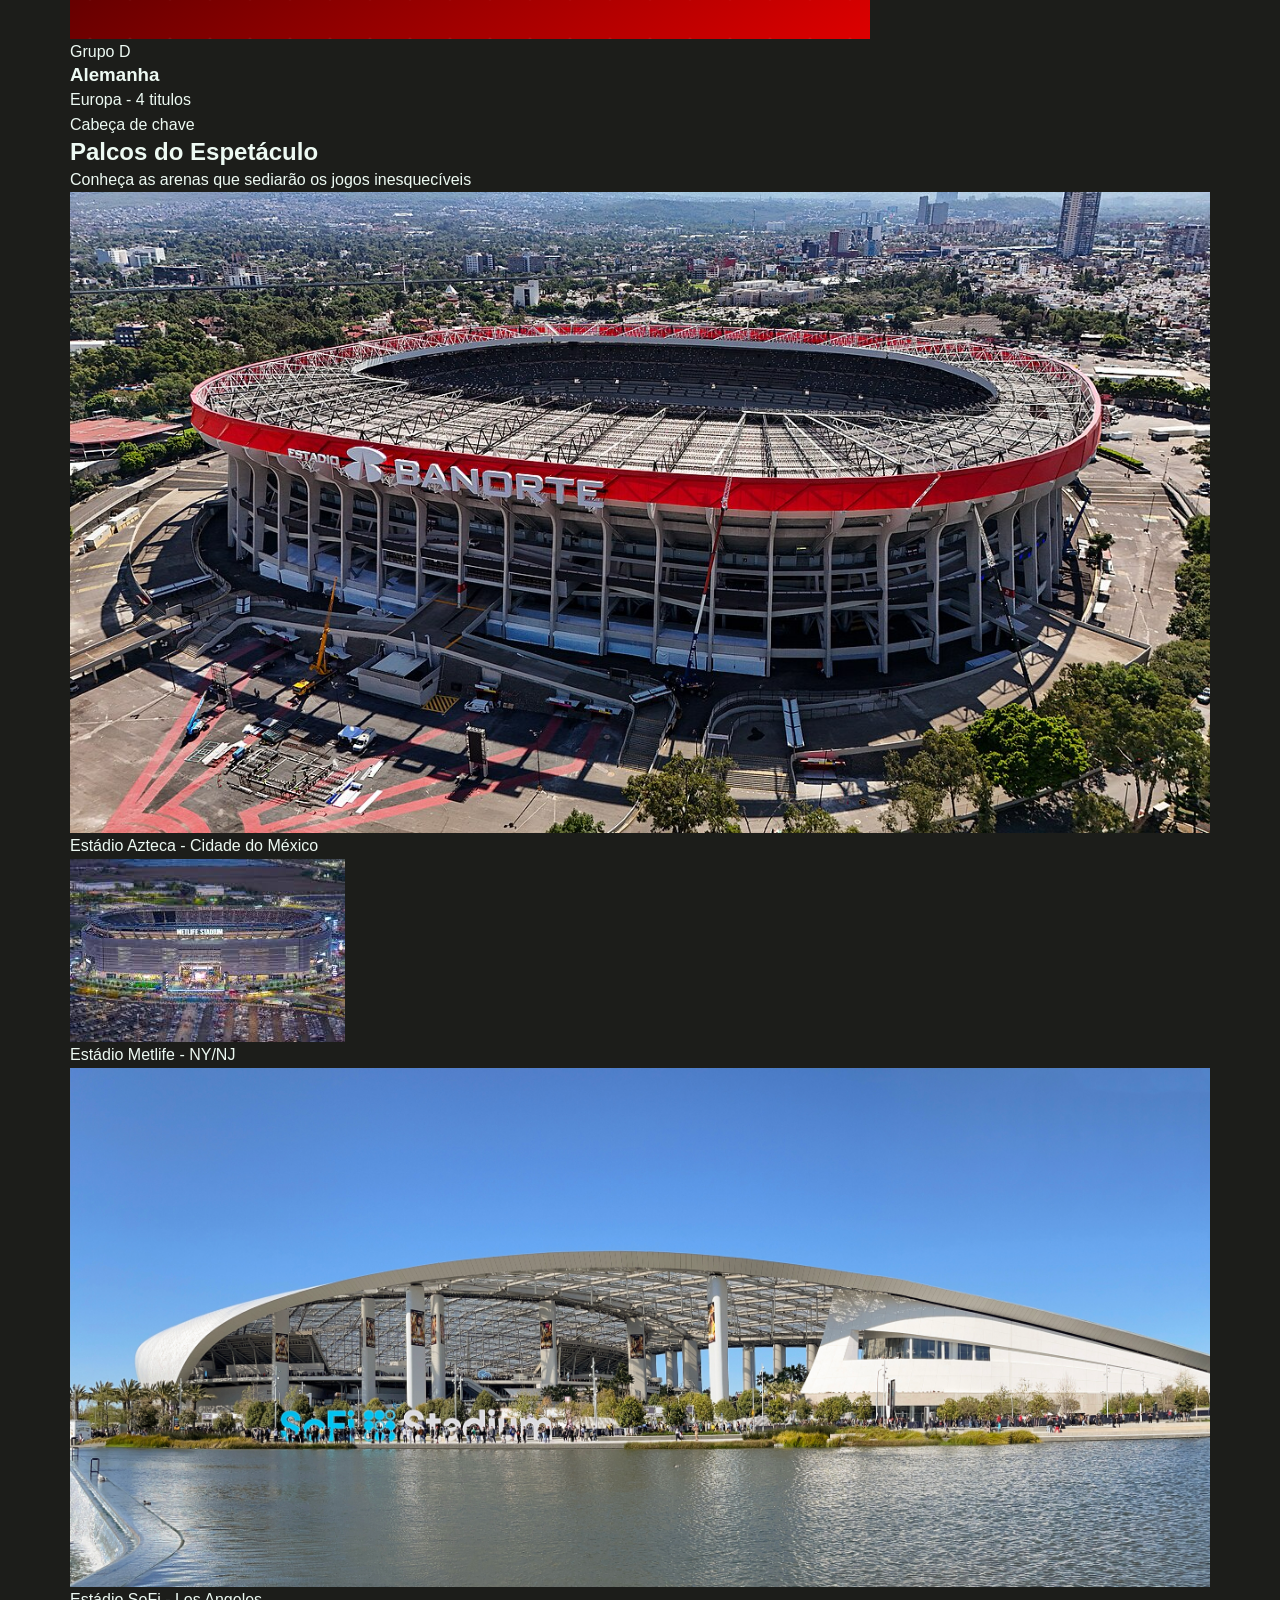
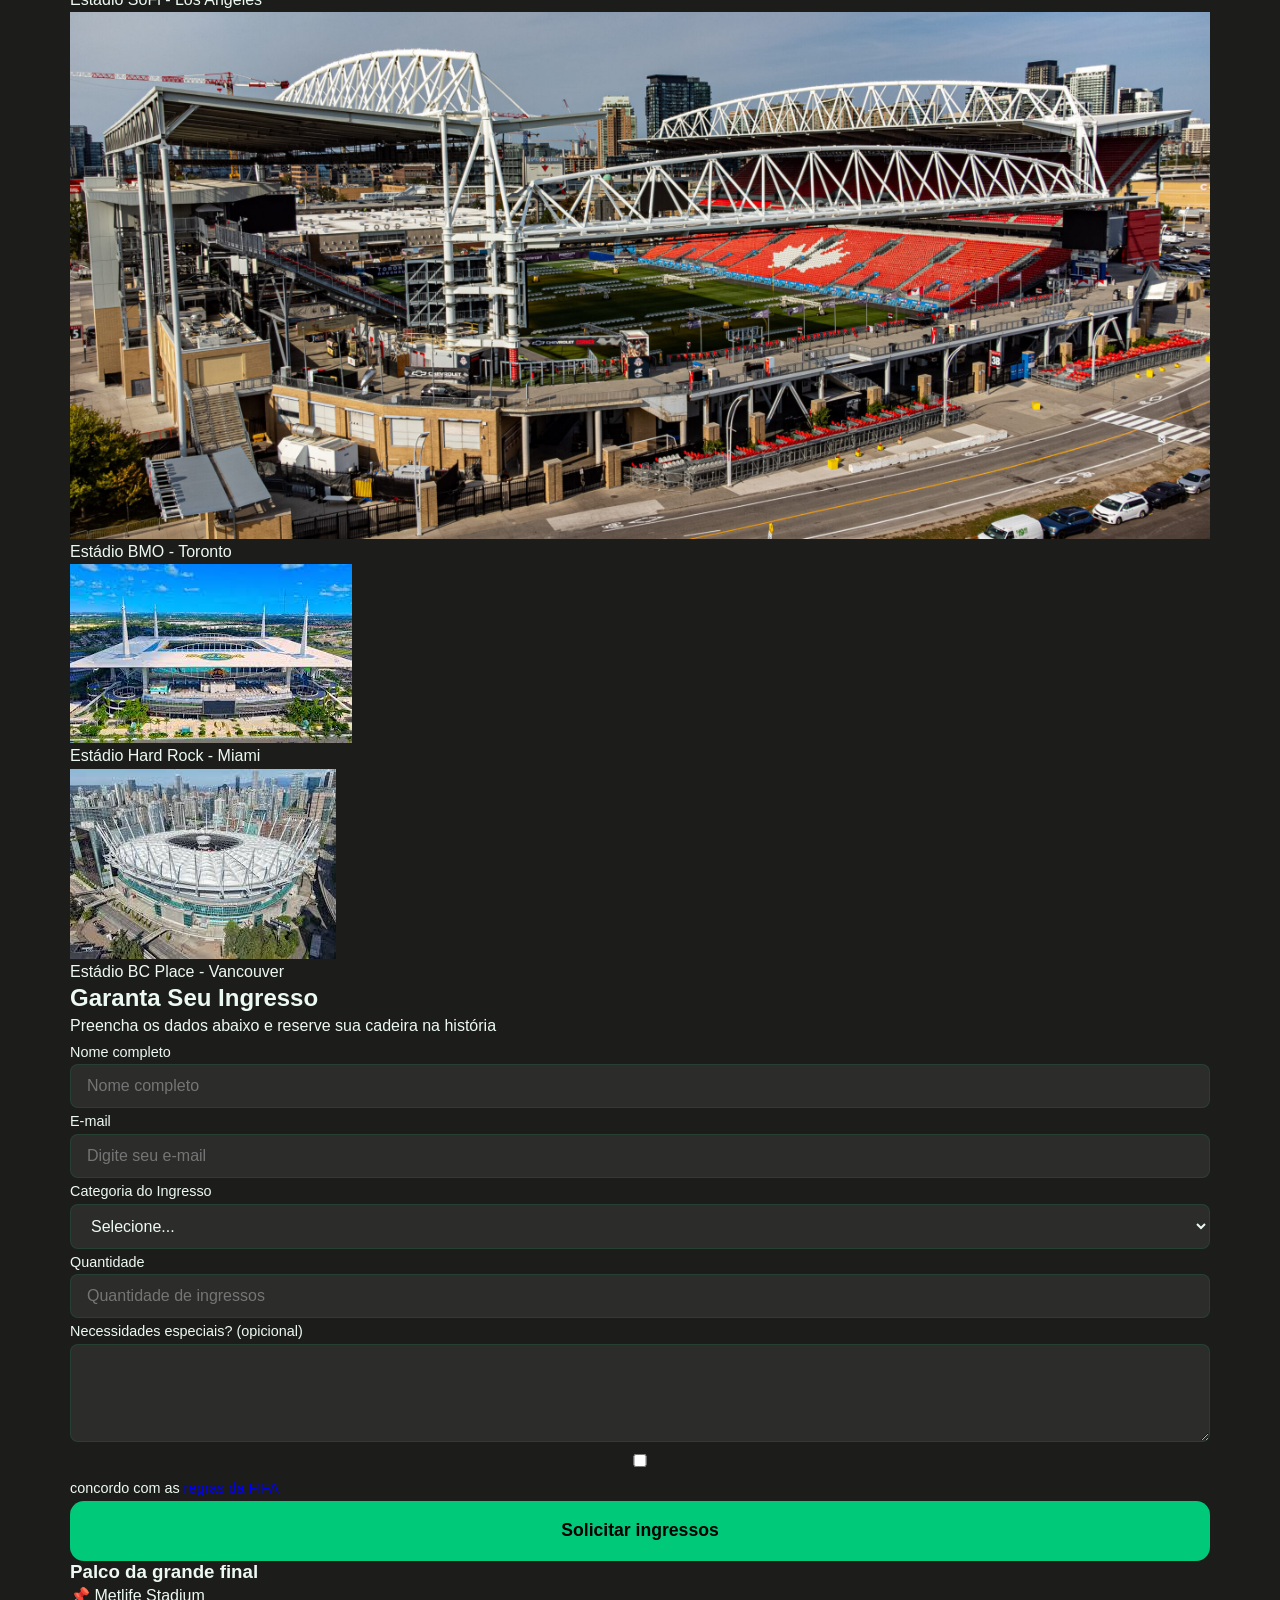
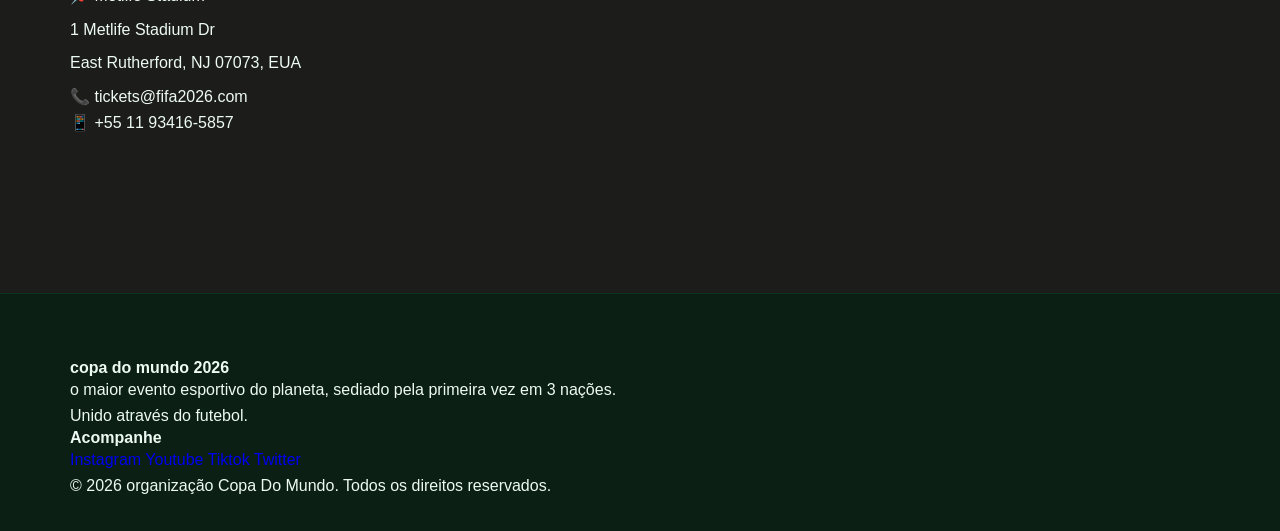
==== commit d13893e9: "Add files via upload" ====
--- a/index.html
+++ b/index.html
@@ -29,15 +29,15 @@
             <div>
                 <p>Junho e julho • Canadá, México e EUA </p>
                 <!-- a tag <br> faz quebra de linhas -->
-                <h1>A maior festa <br> do futebol</h1>
+                <h1>
+                    A maior festa <br> do futebol</h1>
                 <p> Três países, 48 seleções e uma única paixão.
                     Garanta seu lugar no maior evento esportivo do planeta
                 </p>
 
                 <div>
-                    <a href="#ingressos">comprar ingressos</a>
-                    <br>
-                    <a href="#selecoes">Ver Selecções</a>
+                    <a href="#ingressos" class="btn btn-primario">comprar ingressos</a>
+                    <a href="#selecoes" class="btn btn-secundario">Ver Seleções</a>
                 </div>
             </div>
 
@@ -50,7 +50,7 @@
     <main>
         <section id="selecoes">
             <!-- Div Global -->
-            <div>
+            <div class="container">
                 <!-- Div de titulo -->
                 <div>
                     <h2>Seleções em Distaque</h2>
@@ -148,7 +148,7 @@
 
         <section id="estadios">
             <!-- Div global -->
-            <div>
+            <div class="container">
                 <!-- Div de título -->
                 <div>
                     <h2>Palcos do Espetáculo</h2>
@@ -199,7 +199,7 @@
         <section id="ingressos">
 
             <!-- Div global -->
-            <div>
+            <div class="container">
 
                 <!-- Div de título -->
                 <div>
@@ -261,7 +261,7 @@
                             </label>
                         </div>
 
-                        <button type="submit">
+                        <button type="submit" class="btn btn-primario btn-grande">
                             Solicitar ingressos
                         </button>
                     </form>
@@ -303,7 +303,7 @@
     </main>
     <footer>
        <!-- div global -->
-        <div>
+        <div class="container">
             <!-- div grid -->
              <div>
                 <!-- div coluna -->
--- a/style.css
+++ b/style.css
@@ -50,6 +50,685 @@
     list-style: none;
   }
   img {
-    max-width: 50%;
-  }
-   +    max-width: 100%;
+    display: block; 
+  }
+   
+  h1, h2, h3, h4 {
+    line-height: 1.2 ;
+    /* largura do texto */
+    font-weight: 700;
+  }
+
+  
+  .container{
+    max-width: var(--largura-maxima);
+
+    /* espaço externo */
+    margin: 0 auto;
+
+    /* espaçamento interno */
+    padding: 0 1,5rem;
+
+  }
+
+  /* botões */
+
+  .btn{
+    padding: 0.85rem 2rem;
+    /* arredonadamento dos canto */
+    border-radius: var(--raio-borda);
+    font-weight: 600;
+     /* TAMANHO DA FONTE */
+     font-size: 1rem;
+     /* CURSOR */
+     cursor: pointer;
+     border: 2PX solid transparent;
+     /* animação */
+     transition: all 0.3 ease;
+  }
+
+  .btn-primario {
+    background-color: var(--cor-primaria);
+    color: #000;
+    font-weight: 700;
+  }
+
+  .btn-primario:hover{
+    background-color: transparent;
+    color:var(--cor-primaria);
+    border-color:var(--cor-primaria);
+  }
+
+  .btn-secundario{
+    background-color:transparent;
+    color:var(--cor-texto-claro);
+    border-color:var(--cor-texto-claro);
+  }
+
+  .btn-secundario:hover{  
+    background-color:var(--cor-fundo-claro);
+    color:var(--cor-fundo-escuro);
+    border-color:var(--cor-fundo-escuro);
+  }
+
+  .btn-grande{
+    width: 100%;  
+    padding:1.1rem;
+    font-size: 1.1rem;
+  }
+  
+ /* Bloco de cabeçalho padrão de cada seção */
+.secao-titulo {
+  text-align: center;
+  margin-bottom: 3rem;
+}
+
+.secao-titulo h2 {
+  font-family: var(--fonte-display);
+  font-size: 3rem;
+  font-weight: 400;
+  letter-spacing: 1px;  /* Espaço entre as letras */
+  margin-bottom: 0.5rem;
+}
+
+.secao-titulo p {
+  color: var(--cor-texto-suave);
+  font-size: 1.05rem;
+}
+
+/* ----------------------------------------------------------------
+   4. NAVBAR
+   Menu superior fixado no topo da página.
+---------------------------------------------------------------- */
+#navbar {
+  position: sticky;      /* Fica colado no topo ao rolar a página */
+  top: 0;
+  padding: 1rem 0;
+  background-color: var(--cor-fundo-escuro);
+  border-bottom: 1px solid var(--cor-borda);
+  z-index: 100;          /* Garante que o menu fique sempre na frente dos outros elementos */
+}
+
+.nav-container {
+  display: flex;
+  justify-content: space-between; /* Logo na esquerda, links na direita */
+  align-items: center;            /* Alinha verticalmente no centro */
+  max-width: var(--largura-maxima);
+  margin: 0 auto;
+  padding: 0 1.5rem;
+}
+
+.nav-logo {
+  font-family: var(--fonte-display);
+  font-size: 1.7rem;
+  font-weight: 400;
+  letter-spacing: 1px;
+}
+
+.logo-destaque {
+  color: var(--cor-primaria);
+}
+
+.nav-links {
+  display: flex;
+  gap: 2rem; /* Espaço entre cada link do menu */
+}
+
+.nav-links a {
+  font-size: 0.9rem;
+  font-weight: 500;
+  color: var(--cor-texto-suave);
+  letter-spacing: 0.5px;
+}
+
+/* Fica verde ao passar o mouse */
+.nav-links a:hover {
+  color: var(--cor-primaria);
+}
+
+/* ----------------------------------------------------------------
+   5. HEADER (Hero Section)
+   Primeira dobra do site: tela de impacto com chamada e imagem.
+---------------------------------------------------------------- */
+header {
+  min-height: 100vh;     /* Ocupa pelo menos 100% da altura da tela */
+  display: flex;
+  align-items: center;   /* Centraliza o conteúdo verticalmente */
+  padding: 8rem 1.5rem 5rem;
+  background-color: var(--cor-fundo-medio);
+}
+
+.header-content {
+  max-width: var(--largura-maxima);
+  margin: 0 auto;
+  width: 100%;
+  display: flex;
+  align-items: center;
+  gap: 4rem;             /* Distância entre a coluna de texto e a imagem */
+}
+
+.header-texto {
+  flex: 1;               /* Ocupa todo o espaço disponível na esquerda */
+}
+
+.header-imagem {
+  flex-shrink: 0;        /* Impede a imagem de ser esmagada se a tela diminuir */
+  width: 42%;
+  height: 380px;
+  border-radius: var(--raio-borda);
+  overflow: hidden;      /* Corta as bordas da foto para respeitar o border-radius */
+}
+
+.header-foto {
+  width: 100%;
+  height: 100%;
+  object-fit: cover;     /* Preenche o quadrado sem distorcer ou esticar */
+  object-position: center;
+  display: block;
+  transition: transform 0.5s ease;
+}
+
+/* Zoom suave na foto ao passar o mouse sobre o container */
+.header-imagem:hover .header-foto {
+  transform: scale(1.04);
+}
+
+.header-subtitulo {
+  font-size: 0.9rem;
+  letter-spacing: 2px;
+  text-transform: uppercase; /* Deixa tudo em MAIÚSCULAS */
+  color: var(--cor-primaria);
+  margin-bottom: 1.2rem;
+}
+
+.header-titulo {
+  font-family: var(--fonte-display);
+  font-size: 6rem;
+  font-weight: 400;
+  line-height: 0.95;
+  letter-spacing: 1px;
+  margin-bottom: 1.5rem;
+}
+
+.header-descricao {
+  font-size: 1.1rem;
+  color: var(--cor-texto-suave);
+  max-width: 480px;
+  margin-bottom: 2.5rem;
+}
+
+.header-botoes {
+  display: flex;
+  gap: 1rem;
+  flex-wrap: wrap;       /* Se não couber na largura, joga o segundo botão para baixo */
+}
+
+/* ----------------------------------------------------------------
+   6. CLASSES BASE DAS SEÇÕES
+   Alternância entre seções claras e escuras para dar contraste.
+---------------------------------------------------------------- */
+.secao {
+  padding: var(--espacamento-secao) 0;
+}
+
+.secao-escura {
+  background-color: var(--cor-fundo-escuro);
+  color: var(--cor-texto-claro);
+}
+
+.secao-clara {
+  background-color: var(--cor-fundo-claro);
+  color: var(--cor-texto-escuro);
+}
+
+.secao-clara .secao-titulo p {
+  color: #666;
+}
+
+/* ----------------------------------------------------------------
+   7. SECTION 1 — GRID DE SELEÇÕES
+   Cards organizados em 3 colunas iguais.
+---------------------------------------------------------------- */
+.grid-selecoes {
+  display: grid;
+  grid-template-columns: repeat(3, 1fr); /* Cria 3 colunas de tamanho idêntico (1 fração cada) */
+  gap: 1.5rem;                           /* Espaço entre os cards */
+}
+
+.card-selecao {
+  background-color: rgba(255, 255, 255, 0.04); /* Fundo sutilmente translúcido */
+  border: 1px solid var(--cor-borda);
+  border-radius: var(--raio-borda);
+  overflow: hidden;
+  display: flex;
+  flex-direction: column;
+  transition: transform 0.3s ease, border-color 0.3s ease;
+}
+
+/* Card sobe levemente e ganha destaque de borda verde no hover */
+.card-selecao:hover {
+  transform: translateY(-6px);
+  border-color: var(--cor-primaria);
+}
+
+.card-imagem {
+  width: 100%;
+  height: 200px;
+  overflow: hidden;
+}
+
+.card-foto {
+  width: 100%;
+  height: 100%;
+  object-fit: cover;
+  object-position: center top;
+  display: block;
+  transition: transform 0.4s ease;
+}
+
+/* Pequeno zoom na foto da seleção ao passar o mouse */
+.card-selecao:hover .card-foto {
+  transform: scale(1.06);
+}
+
+.card-corpo {
+  padding: 1.2rem;
+  display: flex;
+  flex-direction: column;
+  gap: 0.4rem;
+  flex: 1;               /* Faz todos os corpos de card terem a mesma altura total */
+}
+
+.card-dia {
+  font-size: 0.78rem;
+  color: var(--cor-primaria);
+  font-weight: 600;
+  letter-spacing: 0.5px;
+}
+
+/* Etiqueta amarela (badge) */
+.tag-palco {
+  display: inline-block;
+  margin-top: auto;      /* Empurra a tag sempre para o final do card */
+  padding: 0.3rem 0.8rem;
+  background-color: rgba(255, 223, 0, 0.15);
+  color: var(--cor-secundaria);
+  border-radius: 50px;   /* Deixa a tag em formato de pílula redondinha */
+  font-size: 0.75rem;
+  font-weight: 600;
+  align-self: flex-start;
+}
+
+.card-corpo h3 {
+  font-size: 1.05rem;
+  margin-bottom: 0.1rem;
+}
+
+.card-corpo p {
+  font-size: 0.85rem;
+  color: var(--cor-texto-suave);
+}
+
+/* ----------------------------------------------------------------
+   8. SECTION 2 — GRID DE GALERIA (Estádios)
+   Grid com layout de mosaico: a primeira foto ocupa espaço duplo.
+---------------------------------------------------------------- */
+.grid-galeria {
+  display: grid;
+  grid-template-columns: repeat(3, 1fr);
+  grid-auto-rows: 220px; /* Define que todas as linhas criadas terão 220px de altura */
+  gap: 1rem;
+}
+
+.foto-item {
+  background-color: #1a1a2e;
+  border-radius: var(--raio-borda);
+  overflow: hidden;
+  position: relative;    /* Necessário para posicionar a legenda por cima da foto */
+}
+
+/* Foto principal em destaque ocupando 2 colunas e 2 linhas */
+.foto-grande {
+  grid-column: span 2;
+  grid-row: span 2;
+}
+
+.foto-img {
+  width: 100%;
+  height: 100%;
+  object-fit: cover;
+  object-position: center;
+  display: block;
+  transition: transform 0.4s ease;
+}
+
+.foto-item:hover .foto-img {
+  transform: scale(1.05);
+}
+
+/* Legenda translúcida sobreposta no rodapé da imagem */
+.foto-legenda {
+  position: absolute;
+  bottom: 0;
+  left: 0;
+  right: 0;
+  padding: 0.6rem 1rem;
+  background-color: rgba(0, 0, 0, 0.6); /* Preto semi-transparente para dar leitura */
+  color: white;
+  font-size: 0.85rem;
+  font-weight: 500;
+}
+
+/* ----------------------------------------------------------------
+   9. SECTION 3 — FORMULÁRIO + LOCALIZAÇÃO
+   Divide a tela em 2 blocos: formulário à esquerda e mapa/info à direita.
+---------------------------------------------------------------- */
+.ingressos-layout {
+  display: flex;
+  gap: 2.5rem;
+  align-items: flex-start; /* Evita que uma coluna force a outra a esticar */
+}
+
+/* Faz o formulário e a lateral dividirem a largura igualmente */
+.ingressos-layout > div,
+.local-wrapper {
+  flex: 1;
+}
+
+.formulario {
+  background-color: rgba(255, 255, 255, 0.04);
+  border: 1px solid var(--cor-borda);
+  border-radius: var(--raio-borda);
+  padding: 2.5rem;
+  display: flex;
+  flex-direction: column;
+  gap: 1.2rem;
+}
+
+/* Agrupa dois inputs lado a lado na mesma linha */
+.form-linha {
+  display: flex;
+  gap: 1.2rem;
+}
+
+.form-linha .form-grupo {
+  flex: 1;               /* Cada campo na linha divide a largura ao meio */
+}
+
+/* Empilha o label em cima do input */
+.form-grupo {
+  display: flex;
+  flex-direction: column;
+  gap: 0.4rem;
+}
+
+label {
+  font-size: 0.9rem;
+  font-weight: 500;
+  color: var(--cor-texto-claro);
+}
+
+/* Estilo unificado para campos de texto, select e textarea */
+input,
+select,
+textarea {
+  width: 100%;
+  padding: 0.75rem 1rem;
+  background-color: rgba(255, 255, 255, 0.07);
+  border: 1px solid var(--cor-borda);
+  border-radius: var(--raio-borda-pequeno);
+  color: var(--cor-texto-claro);
+  font-size: 1rem;
+  font-family: inherit;
+  outline: none;         /* Remove a borda azul padrão do navegador */
+  transition: border-color 0.3s ease;
+}
+
+/* Ao clicar para digitar, a borda acende em verde */
+input:focus,
+select:focus,
+textarea:focus {
+  border-color: var(--cor-primaria);
+}
+
+textarea {
+  resize: vertical;      /* Permite ao usuário redimensionar apenas na altura */
+}
+
+/* Caixinha de checkbox (alinhamento horizontal) */
+.form-checkbox {
+  flex-direction: row;   /* Coloca o checkbox ao lado do texto, e não em cima */
+  align-items: center;
+}
+
+.form-checkbox input {
+  width: auto;           /* Não ocupa 100% da largura, mantém o tamanho da caixinha */
+  cursor: pointer;
+}
+
+.form-checkbox label {
+  cursor: pointer;
+}
+
+.form-checkbox a {
+  color: var(--cor-primaria);
+  text-decoration: underline;
+}
+
+/* Coluna direita: Informações e Mapa */
+.local-wrapper {
+  display: flex;
+  flex-direction: column;
+  gap: 1.5rem;
+}
+
+.local-info {
+  background-color: rgba(255, 255, 255, 0.04);
+  border: 1px solid var(--cor-borda);
+  border-radius: var(--raio-borda);
+  padding: 1.5rem;
+}
+
+.local-info h3 {
+  font-size: 1.1rem;
+  margin-bottom: 1rem;
+  color: var(--cor-texto-claro);
+}
+
+.local-info address {
+  font-style: normal;    /* Tira o itálico padrão da tag <address> */
+  margin-bottom: 1rem;
+}
+
+.local-info address p,
+.local-contatos p {
+  color: var(--cor-texto-suave);
+  font-size: 0.9rem;
+  margin-bottom: 0.4rem;
+}
+
+/* Container do mapa interativo */
+.mapa-wrapper {
+  border-radius: var(--raio-borda);
+  overflow: hidden;
+  border: 1px solid var(--cor-borda);
+  height: 300px;
+}
+
+.mapa-wrapper iframe {
+  display: block;
+  width: 100%;
+  height: 100%;
+}
+
+/* ----------------------------------------------------------------
+   10. FOOTER
+   Rodapé com links, descrição e copyright.
+---------------------------------------------------------------- */
+footer {
+  background-color: var(--cor-fundo-medio);
+  border-top: 1px solid var(--cor-borda);
+  padding: 4rem 0 2rem;
+}
+
+.footer-grid {
+  display: flex;
+  justify-content: space-around;
+  gap: 3rem;
+  margin-bottom: 3rem;
+}
+
+.footer-coluna h4 {
+  font-size: 1rem;
+  margin-bottom: 1rem;
+  color: var(--cor-texto-claro);
+}
+
+.footer-coluna p {
+  color: var(--cor-texto-suave);
+  font-size: 0.9rem;
+  line-height: 1.7;
+}
+
+address {
+  font-style: normal;
+}
+
+address p {
+  margin-bottom: 0.5rem;
+}
+
+.redes-sociais {
+  display: flex;
+  flex-direction: column;
+  gap: 0.5rem;
+}
+
+.rede-link {
+  color: var(--cor-texto-suave);
+  font-size: 0.9rem;
+}
+
+.rede-link:hover {
+  color: var(--cor-secundaria); /* Amarelo no hover */
+}
+
+.footer-fundo {
+  border-top: 1px solid var(--cor-borda);
+  padding-top: 2rem;
+  text-align: center;
+  color: var(--cor-texto-suave);
+  font-size: 0.85rem;
+}
+
+/* ================================================================
+   12. RESPONSIVIDADE — MEDIA QUERIES
+   Adapta o layout para funcionar perfeitamente em Tablets e Celulares.
+================================================================ */
+
+/* ---- TABLET (telas de até 768px de largura) ---- */
+@media (max-width: 768px) {
+  /* Diminui fontes gigantes para não quebrar a tela */
+  .secao-titulo h2 {
+    font-size: 2.4rem;
+  }
+
+  .header-titulo {
+    font-size: 3.5rem;
+  }
+
+  /* Oculta os links da navbar para simplificar em telas médias */
+  .nav-links {
+    display: none;
+  }
+
+  header {
+    padding: 7rem 1.5rem 4rem;
+  }
+
+  /* No header, empilha texto e imagem verticalmente */
+  .header-content {
+    flex-direction: column;
+    gap: 2.5rem;
+  }
+
+  .header-imagem {
+    width: 100%;
+    max-width: 480px;
+    margin: 0 auto;
+  }
+
+  /* Transforma o grid de seleções em 2 colunas */
+  .grid-selecoes {
+    grid-template-columns: repeat(2, 1fr);
+  }
+
+  /* Transforma a galeria em 2 colunas */
+  .grid-galeria {
+    grid-template-columns: repeat(2, 1fr);
+    grid-auto-rows: 200px;
+  }
+
+  /* A foto grande agora ocupa 2 colunas mas apenas 1 linha de altura */
+  .foto-grande {
+    grid-column: span 2;
+    grid-row: span 1;
+  }
+
+  .footer-grid {
+    flex-wrap: wrap;
+    justify-content: space-between;
+  }
+
+  .footer-coluna {
+    width: 45%;
+  }
+
+  /* Inputs que ficavam lado a lado agora ficam empilhados */
+  .form-linha {
+    flex-direction: column;
+  }
+
+  /* Formulário e mapa agora ficam um embaixo do outro */
+  .ingressos-layout {
+    flex-direction: column;
+  }
+}
+
+/* ---- CELULAR (telas de até 480px de largura) ---- */
+@media (max-width: 480px) {
+  .secao {
+    padding: 3rem 0;     /* Reduz o respiro das seções para aproveitar espaço */
+  }
+
+  /* Cards de seleções viram 1 única coluna (lista vertical) */
+  .grid-selecoes {
+    grid-template-columns: 1fr;
+  }
+
+  /* Galeria vira 1 única coluna */
+  .grid-galeria {
+    grid-template-columns: 1fr;
+    grid-auto-rows: 200px;
+  }
+
+  /* Todas as fotos agora ocupam 1 espaço padrão */
+  .foto-grande {
+    grid-column: span 1;
+    grid-row: span 1;
+  }
+
+  .footer-coluna {
+    width: 100%;
+  }
+
+  /* Botões do header empilhados para facilitar o clique com o polegar */
+  .header-botoes {
+    flex-direction: column;
+  }
+
+  .formulario {
+    padding: 1.5rem;     /* Reduz padding interno do formulário */
+  }
+}
